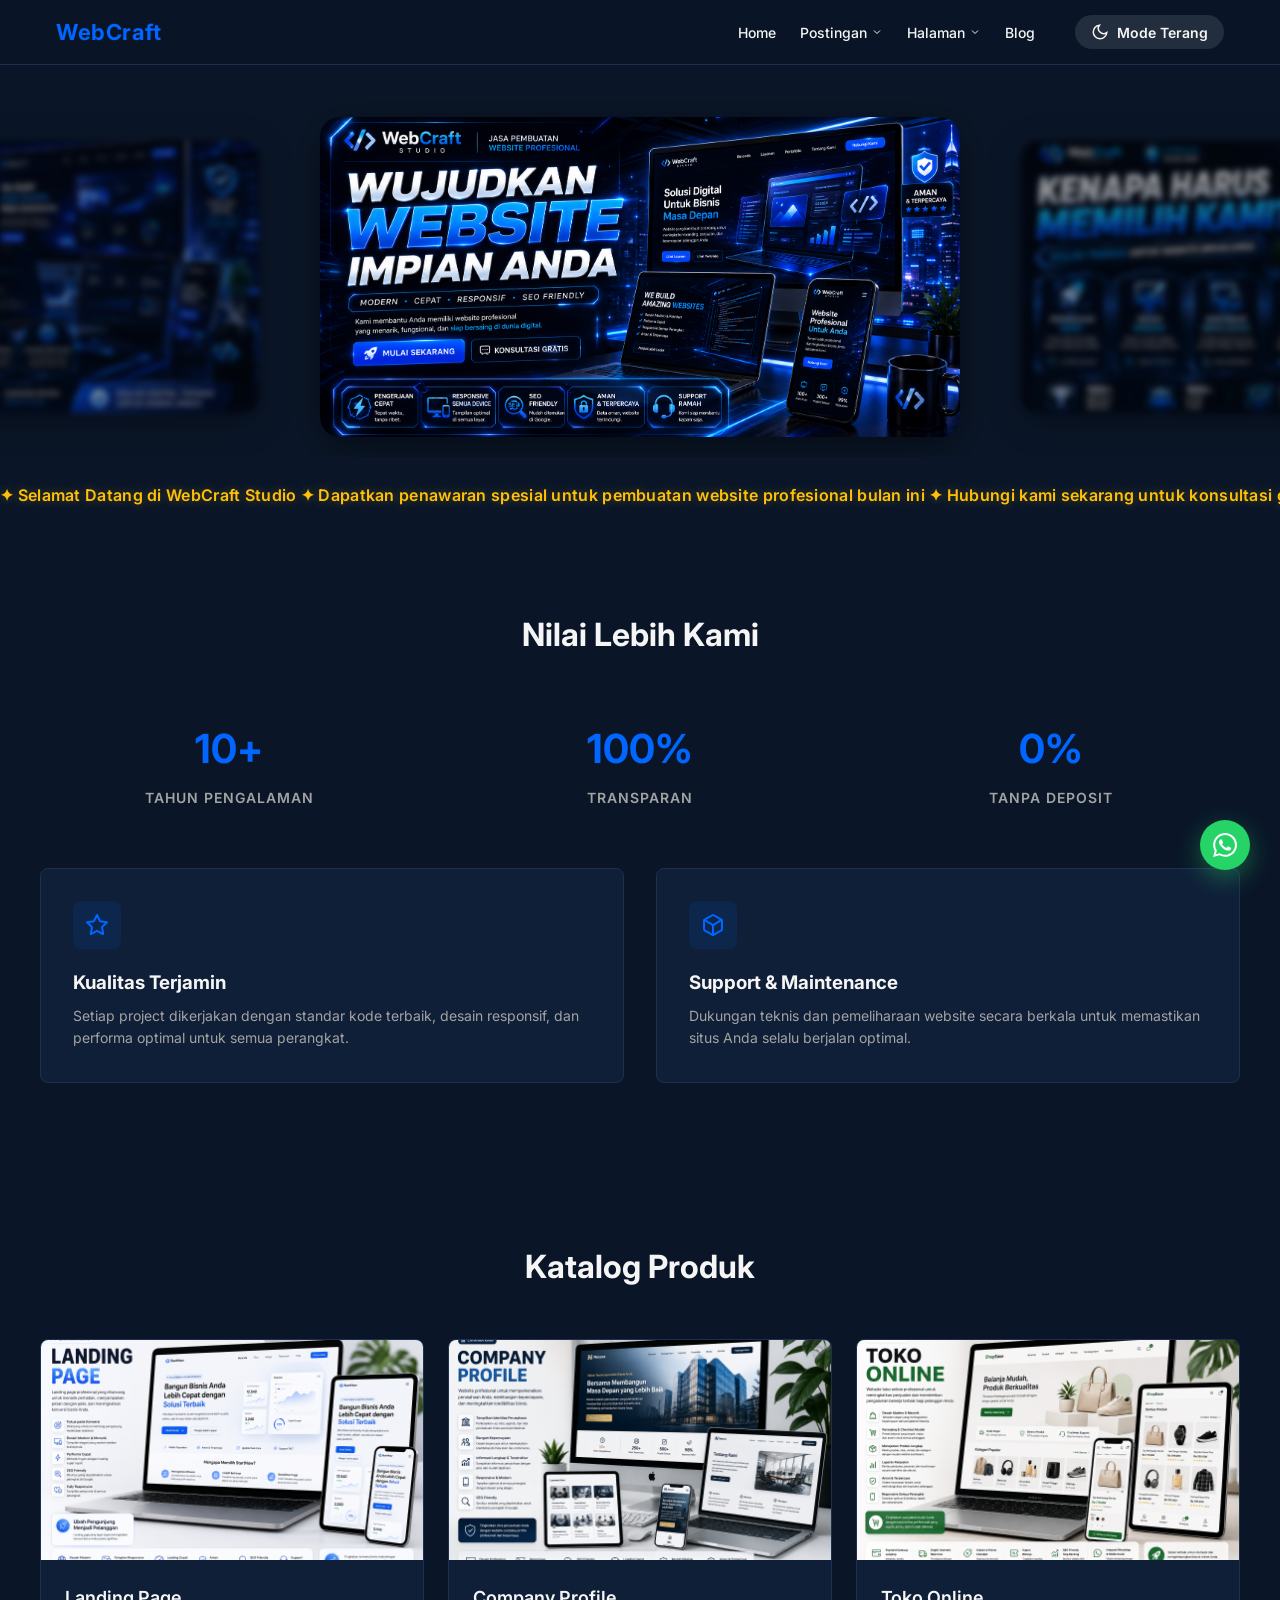
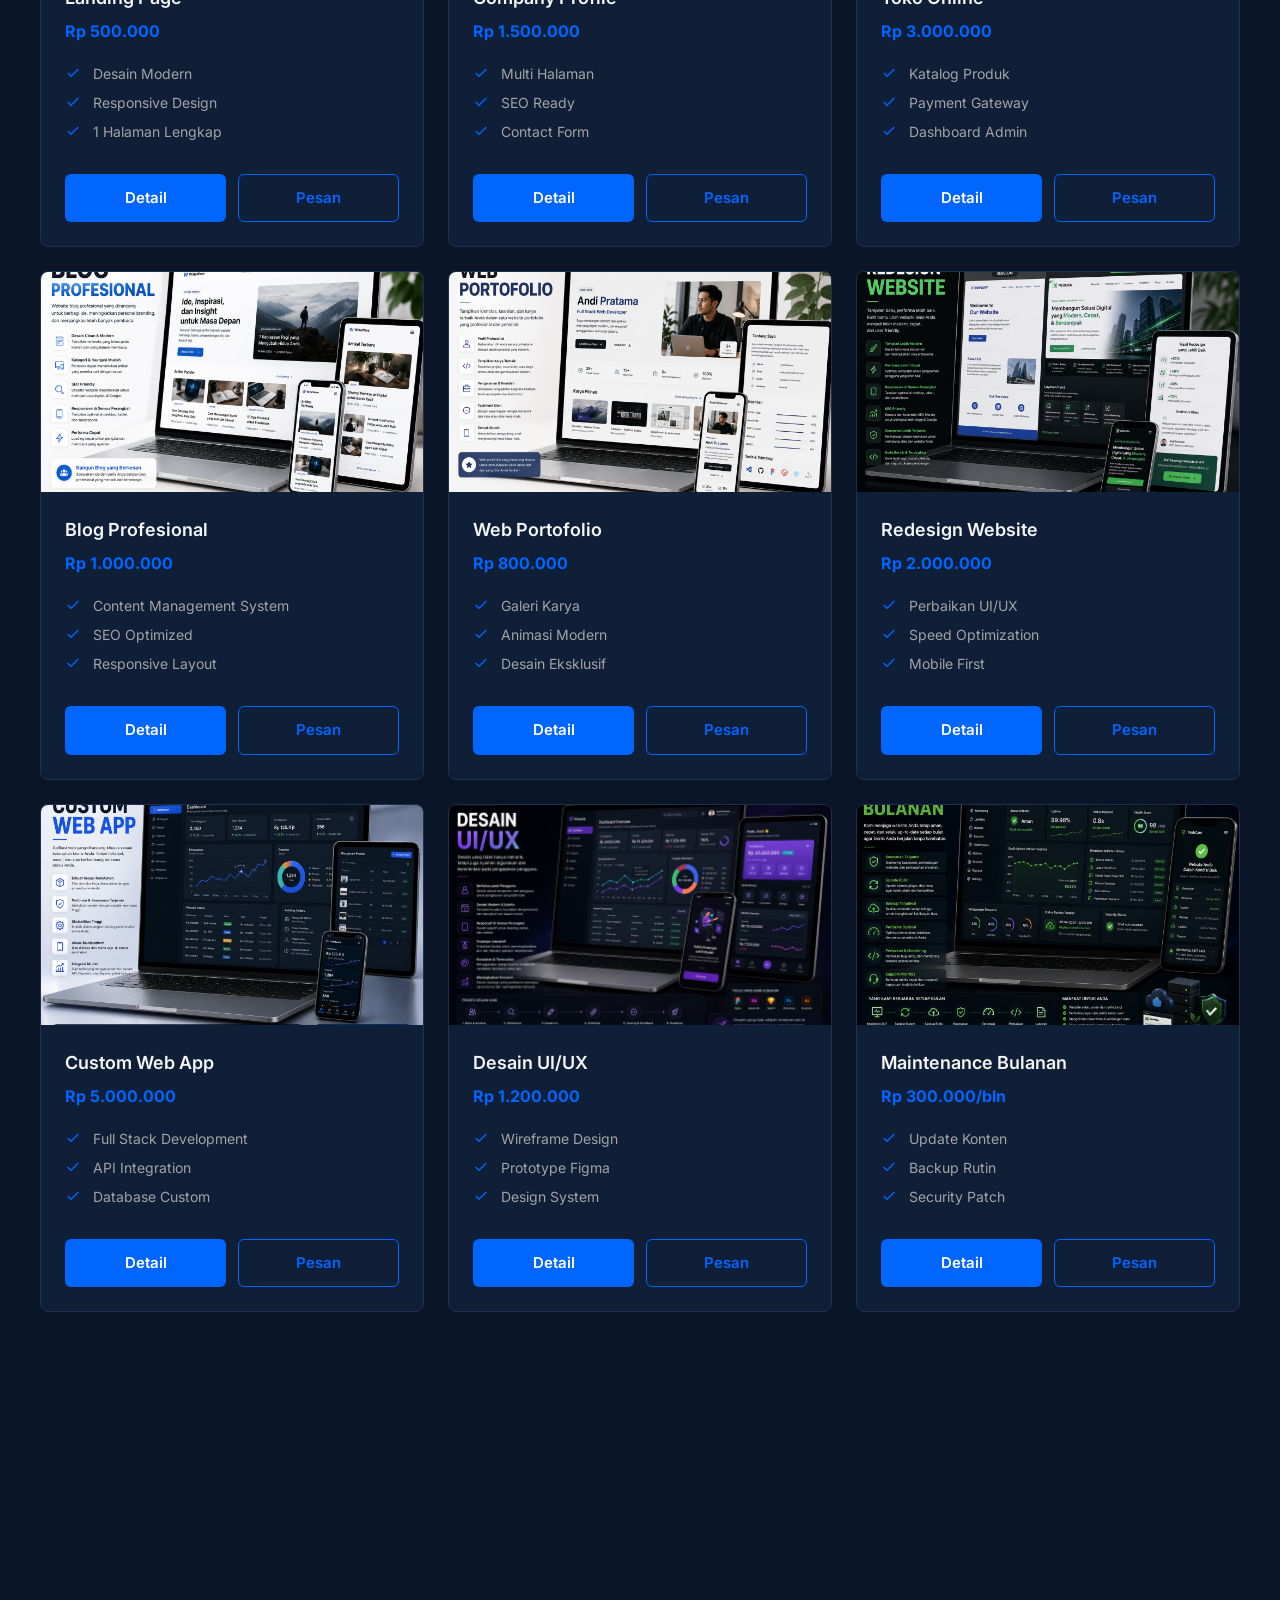
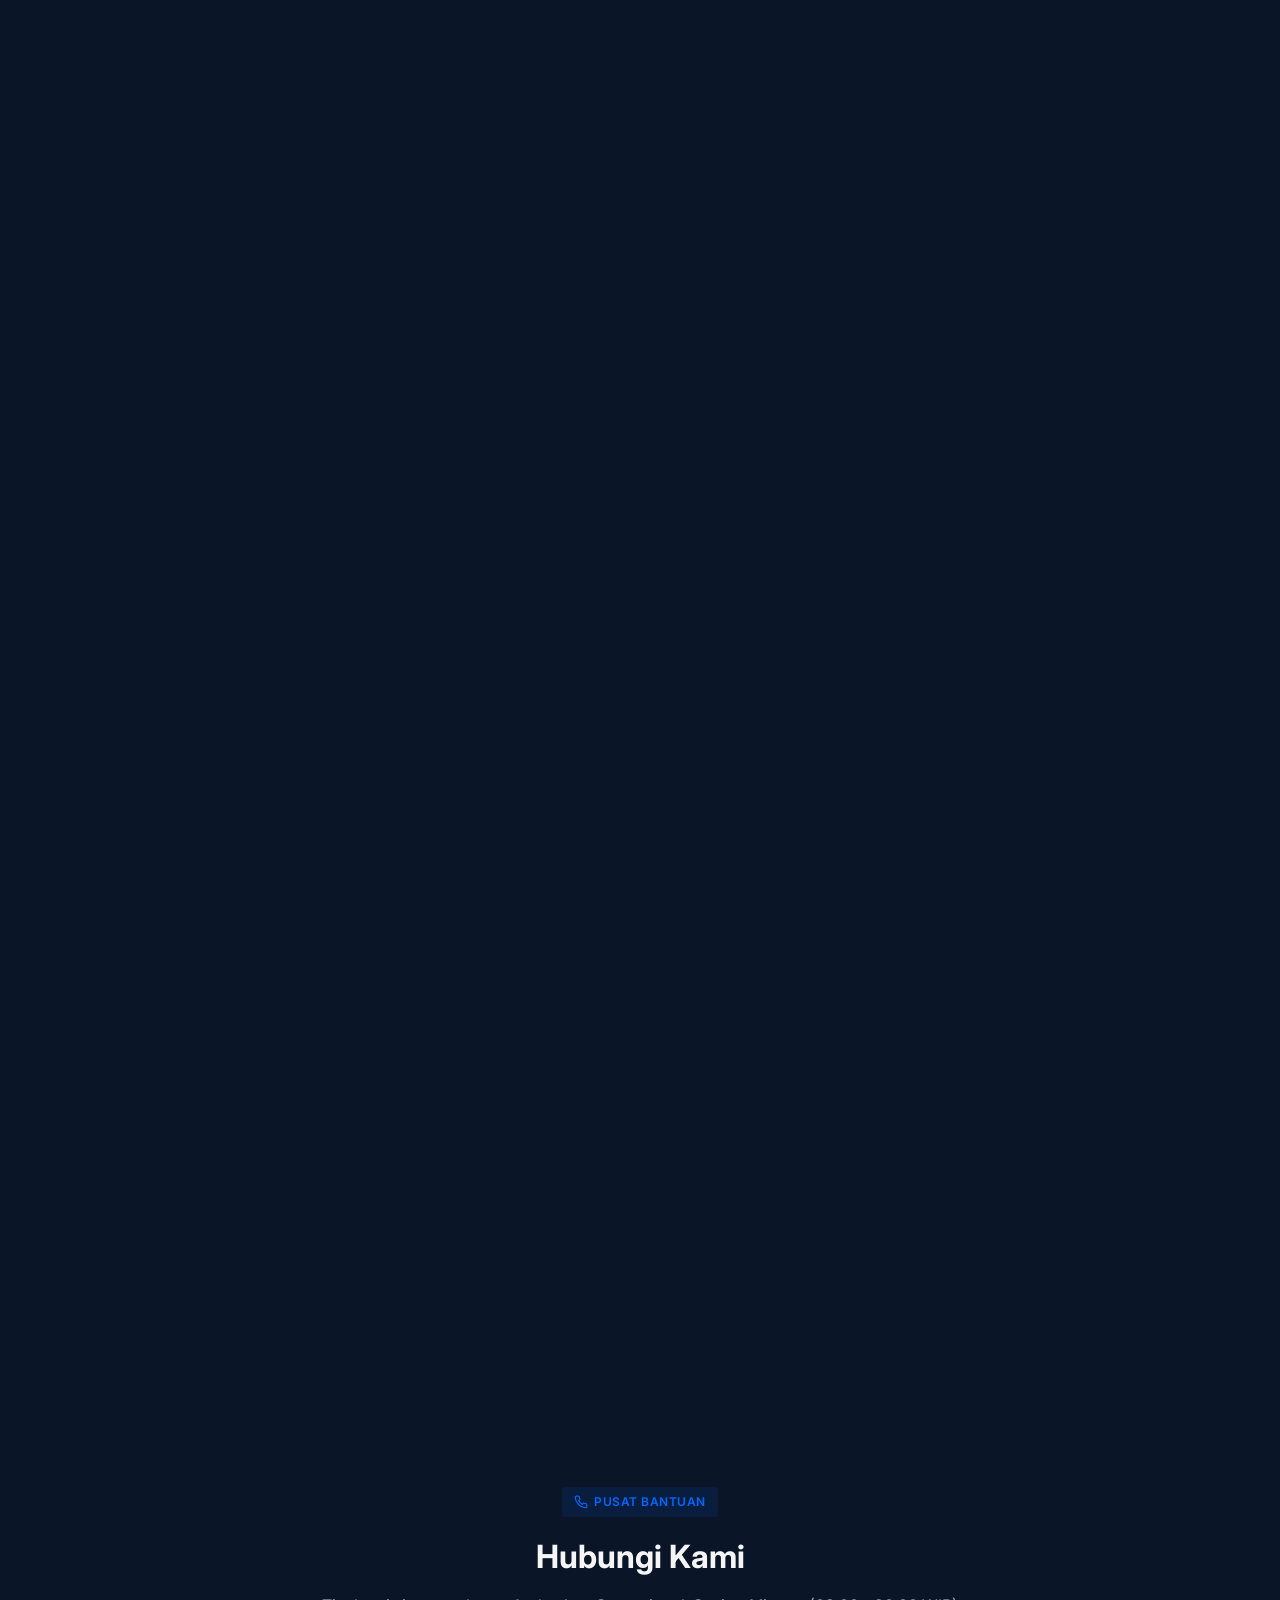
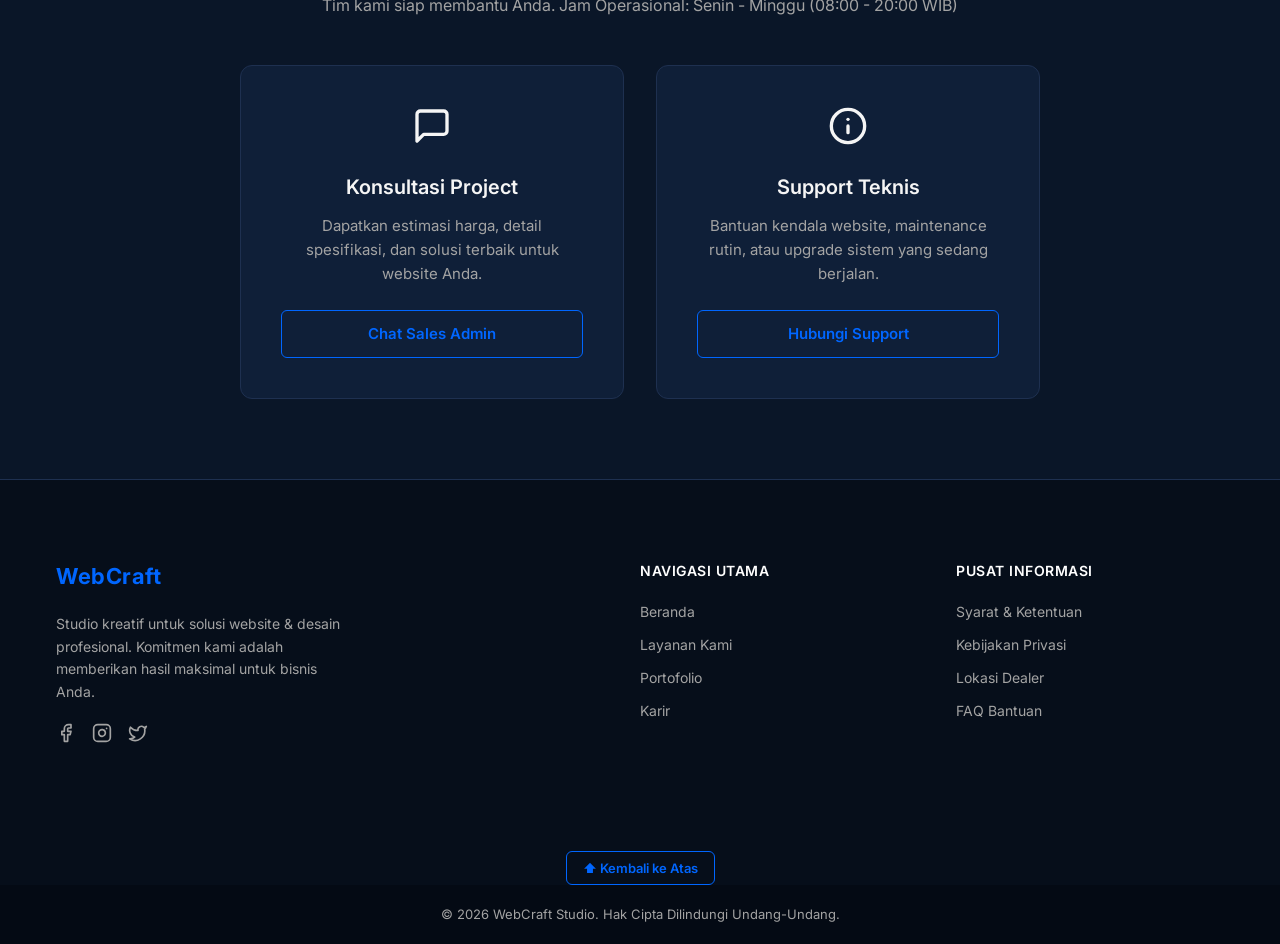
==== index.html @ d5b2749f "Add files via upload" ====
<!DOCTYPE html>
<html lang="id">
<head>
    <meta charset="UTF-8">
    <meta name="viewport" content="width=device-width, initial-scale=1.0, maximum-scale=1.0, user-scalable=no">
    <title>WebCraft Studio</title>
    <link href="https://fonts.googleapis.com/css2?family=Inter:wght@400;500;600;700&display=swap" rel="stylesheet">
    <link rel="stylesheet" href="style.css?v=6">
</head>
<body>

    <div id="loader"><div class="spinner"></div></div>

    <nav>
        <div class="wrap nav-inner">
            <a href="#" class="logo">WebCraft</a>
            <button class="hamburger" id="hamburger" aria-label="Menu">
                <span></span><span></span><span></span>
            </button>
            <div class="menu" id="navMenu">
                <a href="#">Home</a>
                <div class="dropdown">
                    <a href="#">Postingan <svg width="12" height="12" viewBox="0 0 24 24" fill="none" stroke="currentColor" stroke-width="2"><polyline points="6 9 12 15 18 9"/></svg></a>
                    <div class="dropdown-menu">
                        <a href="#">Landing Page</a>
                        <a href="#">Company Profile</a>
                        <a href="#">Toko Online</a>
                    </div>
                </div>
                <div class="dropdown">
                    <a href="#">Halaman <svg width="12" height="12" viewBox="0 0 24 24" fill="none" stroke="currentColor" stroke-width="2"><polyline points="6 9 12 15 18 9"/></svg></a>
                    <div class="dropdown-menu">
                        <a href="#tentang">Tentang Kami</a>
                        <a href="#kontak">Layanan</a>
                    </div>
                </div>
                <a href="blog.html">Blog</a>
                <button id="themeToggle" class="theme-btn" aria-label="Toggle Theme">
                    <svg id="moon-icon" width="18" height="18" viewBox="0 0 24 24" fill="none" stroke="currentColor" stroke-width="2" style="pointer-events: none;"><path d="M21 12.79A9 9 0 1 1 11.21 3 7 7 0 0 0 21 12.79z"></path></svg>
                    <svg id="sun-icon" width="18" height="18" viewBox="0 0 24 24" fill="none" stroke="currentColor" stroke-width="2" style="display:none; pointer-events: none;"><circle cx="12" cy="12" r="5"></circle><line x1="12" y1="1" x2="12" y2="3"></line><line x1="12" y1="21" x2="12" y2="23"></line><line x1="4.22" y1="4.22" x2="5.64" y2="5.64"></line><line x1="18.36" y1="18.36" x2="19.78" y2="19.78"></line><line x1="1" y1="12" x2="3" y2="12"></line><line x1="21" y1="12" x2="23" y2="12"></line><line x1="4.22" y1="19.78" x2="5.64" y2="18.36"></line><line x1="18.36" y1="5.64" x2="19.78" y2="4.22"></line></svg>
                    <span class="theme-text" style="pointer-events: none;">Mode Terang</span>
                </button>
            </div>
        </div>
    </nav>

    <div class="banner">
        <div class="banner-track">
            <img src="banner/ban1.png" alt="Banner 1" class="banner-img active">
            <img src="banner/ban2.png" alt="Banner 2" class="banner-img">
            <img src="banner/ban3.png" alt="Banner 3" class="banner-img">
        </div>
    </div>
    <div class="ticker">
        <div class="ticker-txt">✦ Selamat Datang di WebCraft Studio ✦ Dapatkan penawaran spesial untuk pembuatan website profesional bulan ini ✦ Hubungi kami sekarang untuk konsultasi gratis ✦</div>
    </div>

    <div class="sec wrap reveal" id="tentang">
        <div class="sec-head">
            <h2>Nilai Lebih Kami</h2>
        </div>

        <div class="stats-wrap reveal reveal-up" style="margin-top: 0; margin-bottom: 48px;">
            <div class="stat-item">
                <div class="stat-num"><span class="counter" data-target="10">0</span>+</div>
                <div class="stat-label">TAHUN PENGALAMAN</div>
            </div>
            <div class="stat-item">
                <div class="stat-num"><span class="counter" data-target="100">0</span>%</div>
                <div class="stat-label">TRANSPARAN</div>
            </div>
            <div class="stat-item">
                <div class="stat-num"><span class="counter" data-target="0">0</span>%</div>
                <div class="stat-label">TANPA DEPOSIT</div>
            </div>
        </div>

        <div class="grid-2">
            <div class="card reveal reveal-left">
                <div class="icn">
                    <svg width="24" height="24" viewBox="0 0 24 24" fill="none" stroke="currentColor" stroke-width="2" stroke-linecap="round" stroke-linejoin="round"><path d="M12 2l3.09 6.26L22 9.27l-5 4.87 1.18 6.88L12 17.77l-6.18 3.25L7 14.14 2 9.27l6.91-1.01L12 2z"/></svg>
                </div>
                <h3>Kualitas Terjamin</h3>
                <p style="color: var(--text-sec); margin-top: 8px; font-size: 14px; line-height: 1.6;">Setiap project dikerjakan dengan standar kode terbaik, desain responsif, dan performa optimal untuk semua perangkat.</p>
            </div>
            <div class="card reveal reveal-right">
                <div class="icn">
                    <svg width="24" height="24" viewBox="0 0 24 24" fill="none" stroke="currentColor" stroke-width="2" stroke-linecap="round" stroke-linejoin="round"><path d="M21 16V8a2 2 0 0 0-1-1.73l-7-4a2 2 0 0 0-2 0l-7 4A2 2 0 0 0 3 8v8a2 2 0 0 0 1 1.73l7 4a2 2 0 0 0 2 0l7-4A2 2 0 0 0 21 16z"/><polyline points="3.27 6.96 12 12.01 20.73 6.96"/><line x1="12" y1="22.08" x2="12" y2="12"/></svg>
                </div>
                <h3>Support & Maintenance</h3>
                <p style="color: var(--text-sec); margin-top: 8px; font-size: 14px; line-height: 1.6;">Dukungan teknis dan pemeliharaan website secara berkala untuk memastikan situs Anda selalu berjalan optimal.</p>
            </div>
        </div>
    </div>

    <div class="sec wrap reveal" id="produk">
        <div class="sec-head">
            <h2>Katalog Produk</h2>
        </div>
        <div class="grid-3">
            <div class="p-card reveal reveal-up">
                <img src="produk/landing-page.jpeg" class="p-img" alt="Landing Page">
                <div class="p-body">
                    <div class="p-title">Landing Page</div>
                    <div class="p-price">Rp 500.000</div>
                    <ul class="p-list">
                        <li><svg width="16" height="16" viewBox="0 0 24 24" fill="none" stroke="currentColor" stroke-width="2"><polyline points="20 6 9 17 4 12"/></svg> Desain Modern</li>
                        <li><svg width="16" height="16" viewBox="0 0 24 24" fill="none" stroke="currentColor" stroke-width="2"><polyline points="20 6 9 17 4 12"/></svg> Responsive Design</li>
                        <li><svg width="16" height="16" viewBox="0 0 24 24" fill="none" stroke="currentColor" stroke-width="2"><polyline points="20 6 9 17 4 12"/></svg> 1 Halaman Lengkap</li>
                    </ul>
                    <div class="p-btns">
                        <a href="#" class="btn btn-blue">Detail</a>
                        <a href="https://api.whatsapp.com/send?phone=6282122234316&text=Halo%2C%20saya%20tertarik%20dan%20ingin%20tanya%20detail%20promo%20untuk%20jasa%20*Landing%20Page*" target="_blank" class="btn btn-out">Pesan</a>
                    </div>
                </div>
            </div>
            
            <div class="p-card reveal reveal-up">
                <img src="produk/Company Profile.png" class="p-img" alt="Company Profile">
                <div class="p-body">
                    <div class="p-title">Company Profile</div>
                    <div class="p-price">Rp 1.500.000</div>
                    <ul class="p-list">
                        <li><svg width="16" height="16" viewBox="0 0 24 24" fill="none" stroke="currentColor" stroke-width="2"><polyline points="20 6 9 17 4 12"/></svg> Multi Halaman</li>
                        <li><svg width="16" height="16" viewBox="0 0 24 24" fill="none" stroke="currentColor" stroke-width="2"><polyline points="20 6 9 17 4 12"/></svg> SEO Ready</li>
                        <li><svg width="16" height="16" viewBox="0 0 24 24" fill="none" stroke="currentColor" stroke-width="2"><polyline points="20 6 9 17 4 12"/></svg> Contact Form</li>
                    </ul>
                    <div class="p-btns">
                        <a href="#" class="btn btn-blue">Detail</a>
                        <a href="https://api.whatsapp.com/send?phone=6282122234316&text=Halo%2C%20saya%20tertarik%20dan%20ingin%20tanya%20detail%20promo%20untuk%20jasa%20*Company%20Profile*" target="_blank" class="btn btn-out">Pesan</a>
                    </div>
                </div>
            </div>

            <div class="p-card reveal reveal-up">
                <img src="produk/Toko Online.png" class="p-img" alt="Toko Online">
                <div class="p-body">
                    <div class="p-title">Toko Online</div>
                    <div class="p-price">Rp 3.000.000</div>
                    <ul class="p-list">
                        <li><svg width="16" height="16" viewBox="0 0 24 24" fill="none" stroke="currentColor" stroke-width="2"><polyline points="20 6 9 17 4 12"/></svg> Katalog Produk</li>
                        <li><svg width="16" height="16" viewBox="0 0 24 24" fill="none" stroke="currentColor" stroke-width="2"><polyline points="20 6 9 17 4 12"/></svg> Payment Gateway</li>
                        <li><svg width="16" height="16" viewBox="0 0 24 24" fill="none" stroke="currentColor" stroke-width="2"><polyline points="20 6 9 17 4 12"/></svg> Dashboard Admin</li>
                    </ul>
                    <div class="p-btns">
                        <a href="#" class="btn btn-blue">Detail</a>
                        <a href="https://api.whatsapp.com/send?phone=6282122234316&text=Halo%2C%20saya%20tertarik%20dan%20ingin%20tanya%20detail%20promo%20untuk%20jasa%20*Toko%20Online*" target="_blank" class="btn btn-out">Pesan</a>
                    </div>
                </div>
            </div>

            <div class="p-card reveal reveal-up">
                <img src="produk/Blog Profesional.png" class="p-img" alt="Blog Profesional">
                <div class="p-body">
                    <div class="p-title">Blog Profesional</div>
                    <div class="p-price">Rp 1.000.000</div>
                    <ul class="p-list">
                        <li><svg width="16" height="16" viewBox="0 0 24 24" fill="none" stroke="currentColor" stroke-width="2"><polyline points="20 6 9 17 4 12"/></svg> Content Management System</li>
                        <li><svg width="16" height="16" viewBox="0 0 24 24" fill="none" stroke="currentColor" stroke-width="2"><polyline points="20 6 9 17 4 12"/></svg> SEO Optimized</li>
                        <li><svg width="16" height="16" viewBox="0 0 24 24" fill="none" stroke="currentColor" stroke-width="2"><polyline points="20 6 9 17 4 12"/></svg> Responsive Layout</li>
                    </ul>
                    <div class="p-btns">
                        <a href="#" class="btn btn-blue">Detail</a>
                        <a href="https://api.whatsapp.com/send?phone=6282122234316&text=Halo%2C%20saya%20tertarik%20dan%20ingin%20tanya%20detail%20promo%20untuk%20jasa%20*Blog%20Profesional*" target="_blank" class="btn btn-out">Pesan</a>
                    </div>
                </div>
            </div>

            <div class="p-card reveal reveal-up">
                <img src="produk/Web Portofolio.png" class="p-img" alt="Web Portofolio">
                <div class="p-body">
                    <div class="p-title">Web Portofolio</div>
                    <div class="p-price">Rp 800.000</div>
                    <ul class="p-list">
                        <li><svg width="16" height="16" viewBox="0 0 24 24" fill="none" stroke="currentColor" stroke-width="2"><polyline points="20 6 9 17 4 12"/></svg> Galeri Karya</li>
                        <li><svg width="16" height="16" viewBox="0 0 24 24" fill="none" stroke="currentColor" stroke-width="2"><polyline points="20 6 9 17 4 12"/></svg> Animasi Modern</li>
                        <li><svg width="16" height="16" viewBox="0 0 24 24" fill="none" stroke="currentColor" stroke-width="2"><polyline points="20 6 9 17 4 12"/></svg> Desain Eksklusif</li>
                    </ul>
                    <div class="p-btns">
                        <a href="#" class="btn btn-blue">Detail</a>
                        <a href="https://api.whatsapp.com/send?phone=6282122234316&text=Halo%2C%20saya%20tertarik%20dan%20ingin%20tanya%20detail%20promo%20untuk%20jasa%20*Web%20Portofolio*" target="_blank" class="btn btn-out">Pesan</a>
                    </div>
                </div>
            </div>

            <div class="p-card reveal reveal-up">
                <img src="produk/Redesign Website.png" class="p-img" alt="Redesign Website">
                <div class="p-body">
                    <div class="p-title">Redesign Website</div>
                    <div class="p-price">Rp 2.000.000</div>
                    <ul class="p-list">
                        <li><svg width="16" height="16" viewBox="0 0 24 24" fill="none" stroke="currentColor" stroke-width="2"><polyline points="20 6 9 17 4 12"/></svg> Perbaikan UI/UX</li>
                        <li><svg width="16" height="16" viewBox="0 0 24 24" fill="none" stroke="currentColor" stroke-width="2"><polyline points="20 6 9 17 4 12"/></svg> Speed Optimization</li>
                        <li><svg width="16" height="16" viewBox="0 0 24 24" fill="none" stroke="currentColor" stroke-width="2"><polyline points="20 6 9 17 4 12"/></svg> Mobile First</li>
                    </ul>
                    <div class="p-btns">
                        <a href="#" class="btn btn-blue">Detail</a>
                        <a href="https://api.whatsapp.com/send?phone=6282122234316&text=Halo%2C%20saya%20tertarik%20dan%20ingin%20tanya%20detail%20promo%20untuk%20jasa%20*Redesign%20Website*" target="_blank" class="btn btn-out">Pesan</a>
                    </div>
                </div>
            </div>

            <div class="p-card reveal reveal-up">
                <img src="produk/Custom Web App.png" class="p-img" alt="Custom Web App">
                <div class="p-body">
                    <div class="p-title">Custom Web App</div>
                    <div class="p-price">Rp 5.000.000</div>
                    <ul class="p-list">
                        <li><svg width="16" height="16" viewBox="0 0 24 24" fill="none" stroke="currentColor" stroke-width="2"><polyline points="20 6 9 17 4 12"/></svg> Full Stack Development</li>
                        <li><svg width="16" height="16" viewBox="0 0 24 24" fill="none" stroke="currentColor" stroke-width="2"><polyline points="20 6 9 17 4 12"/></svg> API Integration</li>
                        <li><svg width="16" height="16" viewBox="0 0 24 24" fill="none" stroke="currentColor" stroke-width="2"><polyline points="20 6 9 17 4 12"/></svg> Database Custom</li>
                    </ul>
                    <div class="p-btns">
                        <a href="#" class="btn btn-blue">Detail</a>
                        <a href="https://api.whatsapp.com/send?phone=6282122234316&text=Halo%2C%20saya%20tertarik%20dan%20ingin%20tanya%20detail%20promo%20untuk%20jasa%20*Custom%20Web%20App*" target="_blank" class="btn btn-out">Pesan</a>
                    </div>
                </div>
            </div>

            <div class="p-card reveal reveal-up">
                <img src="produk/Desain UI UX.png" class="p-img" alt="Desain UI/UX">
                <div class="p-body">
                    <div class="p-title">Desain UI/UX</div>
                    <div class="p-price">Rp 1.200.000</div>
                    <ul class="p-list">
                        <li><svg width="16" height="16" viewBox="0 0 24 24" fill="none" stroke="currentColor" stroke-width="2"><polyline points="20 6 9 17 4 12"/></svg> Wireframe Design</li>
                        <li><svg width="16" height="16" viewBox="0 0 24 24" fill="none" stroke="currentColor" stroke-width="2"><polyline points="20 6 9 17 4 12"/></svg> Prototype Figma</li>
                        <li><svg width="16" height="16" viewBox="0 0 24 24" fill="none" stroke="currentColor" stroke-width="2"><polyline points="20 6 9 17 4 12"/></svg> Design System</li>
                    </ul>
                    <div class="p-btns">
                        <a href="#" class="btn btn-blue">Detail</a>
                        <a href="https://api.whatsapp.com/send?phone=6282122234316&text=Halo%2C%20saya%20tertarik%20dan%20ingin%20tanya%20detail%20promo%20untuk%20jasa%20*Desain%20UI%2FUX*" target="_blank" class="btn btn-out">Pesan</a>
                    </div>
                </div>
            </div>

            <div class="p-card reveal reveal-up">
                <img src="produk/Maintenance Bulanan.png" class="p-img" alt="Maintenance Bulanan">
                <div class="p-body">
                    <div class="p-title">Maintenance Bulanan</div>
                    <div class="p-price">Rp 300.000/bln</div>
                    <ul class="p-list">
                        <li><svg width="16" height="16" viewBox="0 0 24 24" fill="none" stroke="currentColor" stroke-width="2"><polyline points="20 6 9 17 4 12"/></svg> Update Konten</li>
                        <li><svg width="16" height="16" viewBox="0 0 24 24" fill="none" stroke="currentColor" stroke-width="2"><polyline points="20 6 9 17 4 12"/></svg> Backup Rutin</li>
                        <li><svg width="16" height="16" viewBox="0 0 24 24" fill="none" stroke="currentColor" stroke-width="2"><polyline points="20 6 9 17 4 12"/></svg> Security Patch</li>
                    </ul>
                    <div class="p-btns">
                        <a href="#" class="btn btn-blue">Detail</a>
                        <a href="https://api.whatsapp.com/send?phone=6282122234316&text=Halo%2C%20saya%20tertarik%20dan%20ingin%20tanya%20detail%20promo%20untuk%20jasa%20*Maintenance%20Bulanan*" target="_blank" class="btn btn-out">Pesan</a>
                    </div>
                </div>
            </div>
        </div>
    </div>

    <div class="sec wrap reveal">
        <div class="rules">
            <span class="badge">
                <svg width="14" height="14" viewBox="0 0 24 24" fill="none" stroke="currentColor" stroke-width="2" style="margin-right: 6px;"><path d="M14 2H6a2 2 0 0 0-2 2v16a2 2 0 0 0 2 2h12a2 2 0 0 0 2-2V8z"/><polyline points="14 2 14 8 20 8"/><line x1="16" y1="13" x2="8" y2="13"/><line x1="16" y1="17" x2="8" y2="17"/><polyline points="10 9 9 9 8 9"/></svg>
                Syarat & Ketentuan
            </span>
            <h2>Aturan Pemesanan Jasa</h2>
            <p style="color: var(--text-sec); margin: 8px 0 32px; font-size: 15px;">Harap baca dan pahami seluruh aturan berikut sebelum melakukan pemesanan jasa pembuatan website.</p>
            
            <div class="r-item reveal reveal-left">
                <div class="r-num">1</div>
                <div class="r-text">Klien <b>wajib menyediakan materi konten</b> (teks & gambar) sebelum proses development dimulai.</div>
            </div>
            <div class="r-item reveal reveal-left">
                <div class="r-num">2</div>
                <div class="r-text">Pembayaran tahap pertama (Down Payment) minimal 50% <b>tidak dapat dikembalikan</b> jika project dibatalkan sepihak.</div>
            </div>
            <div class="r-item reveal reveal-left">
                <div class="r-num">3</div>
                <div class="r-text">Revisi desain gratis diberikan maksimal 3 kali. Revisi tambahan akan dikenakan <b>biaya ekstra</b>.</div>
            </div>
            <div class="r-item reveal reveal-left">
                <div class="r-num">4</div>
                <div class="r-text">Serah terima source code dan akses admin dilakukan setelah <b>pelunasan 100%</b>.</div>
            </div>
        </div>
    </div>

    <div class="sec wrap reveal">
        <div class="sec-head">
            <h2>Metode Pembayaran</h2>
            <p style="color: var(--text-sec); margin-top: 12px;">Kami menerima pembayaran melalui berbagai platform untuk kemudahan transaksi Anda.</p>
        </div>
        <div class="pay-ticker-wrap" style="margin-top: 32px; overflow: hidden; white-space: nowrap; width: 100%; position: relative; mask-image: linear-gradient(to right, transparent, black 10%, black 90%, transparent); -webkit-mask-image: linear-gradient(to right, transparent, black 10%, black 90%, transparent);">
            <div class="pay-ticker" style="display: inline-flex; gap: 32px; animation: payTicker 20s linear infinite;">
                <!-- Set 1 -->
                <div class="pay-box" style="background: white; padding: 16px 24px; border-radius: 12px; display: flex; align-items: center; justify-content: center; min-width: 140px; height: 70px;">
                    <img src="pyment/qris.jpeg" alt="QRIS" style="max-height: 40px; width: auto; mix-blend-mode: multiply; transform: scale(1.8);">
                </div>
                <div class="pay-box" style="background: white; padding: 16px 24px; border-radius: 12px; display: flex; align-items: center; justify-content: center; min-width: 140px; height: 70px;">
                    <img src="pyment/dana.jpeg" alt="DANA" style="max-height: 40px; width: auto; mix-blend-mode: multiply;">
                </div>
                <div class="pay-box" style="background: white; padding: 16px 24px; border-radius: 12px; display: flex; align-items: center; justify-content: center; min-width: 140px; height: 70px;">
                    <img src="pyment/ovo.jpeg" alt="OVO" style="max-height: 40px; width: auto; mix-blend-mode: multiply;">
                </div>
                <div class="pay-box" style="background: white; padding: 16px 24px; border-radius: 12px; display: flex; align-items: center; justify-content: center; min-width: 140px; height: 70px;">
                    <img src="pyment/gopay.jpeg" alt="GoPay" style="max-height: 40px; width: auto; mix-blend-mode: multiply; transform: scale(1.4);">
                </div>
                <div class="pay-box" style="background: white; padding: 16px 24px; border-radius: 12px; display: flex; align-items: center; justify-content: center; min-width: 140px; height: 70px;">
                    <img src="pyment/shopypay.jpeg" alt="ShopeePay" style="max-height: 40px; width: auto; mix-blend-mode: multiply;">
                </div>
                <div class="pay-box" style="background: white; padding: 16px 24px; border-radius: 12px; display: flex; align-items: center; justify-content: center; min-width: 140px; height: 70px;">
                    <img src="pyment/seabank.jpeg" alt="SeaBank" style="max-height: 40px; width: auto; mix-blend-mode: multiply; transform: scale(1.6);">
                </div>
                <div class="pay-box" style="background: white; padding: 16px 24px; border-radius: 12px; display: flex; align-items: center; justify-content: center; min-width: 140px; height: 70px;">
                    <img src="pyment/jago.jpeg" alt="Bank Jago" style="max-height: 40px; width: auto; mix-blend-mode: multiply;">
                </div>
                <!-- Set 2 (Duplikat untuk efek infinite scroll) -->
                <div class="pay-box" style="background: white; padding: 16px 24px; border-radius: 12px; display: flex; align-items: center; justify-content: center; min-width: 140px; height: 70px;">
                    <img src="pyment/qris.jpeg" alt="QRIS" style="max-height: 40px; width: auto; mix-blend-mode: multiply; transform: scale(1.8);">
                </div>
                <div class="pay-box" style="background: white; padding: 16px 24px; border-radius: 12px; display: flex; align-items: center; justify-content: center; min-width: 140px; height: 70px;">
                    <img src="pyment/dana.jpeg" alt="DANA" style="max-height: 40px; width: auto; mix-blend-mode: multiply;">
                </div>
                <div class="pay-box" style="background: white; padding: 16px 24px; border-radius: 12px; display: flex; align-items: center; justify-content: center; min-width: 140px; height: 70px;">
                    <img src="pyment/ovo.jpeg" alt="OVO" style="max-height: 40px; width: auto; mix-blend-mode: multiply;">
                </div>
                <div class="pay-box" style="background: white; padding: 16px 24px; border-radius: 12px; display: flex; align-items: center; justify-content: center; min-width: 140px; height: 70px;">
                    <img src="pyment/gopay.jpeg" alt="GoPay" style="max-height: 40px; width: auto; mix-blend-mode: multiply; transform: scale(1.4);">
                </div>
                <div class="pay-box" style="background: white; padding: 16px 24px; border-radius: 12px; display: flex; align-items: center; justify-content: center; min-width: 140px; height: 70px;">
                    <img src="pyment/shopypay.jpeg" alt="ShopeePay" style="max-height: 40px; width: auto; mix-blend-mode: multiply;">
                </div>
                <div class="pay-box" style="background: white; padding: 16px 24px; border-radius: 12px; display: flex; align-items: center; justify-content: center; min-width: 140px; height: 70px;">
                    <img src="pyment/seabank.jpeg" alt="SeaBank" style="max-height: 40px; width: auto; mix-blend-mode: multiply; transform: scale(1.6);">
                </div>
                <div class="pay-box" style="background: white; padding: 16px 24px; border-radius: 12px; display: flex; align-items: center; justify-content: center; min-width: 140px; height: 70px;">
                    <img src="pyment/jago.jpeg" alt="Bank Jago" style="max-height: 40px; width: auto; mix-blend-mode: multiply;">
                </div>
            </div>
        </div>
    </div>

    <div class="sec wrap reveal" id="faq">
        <div class="sec-head">
            <h2>Pertanyaan Umum (FAQ)</h2>
            <p style="color: var(--text-sec); margin-top: 12px;">Jawaban atas beberapa pertanyaan yang sering diajukan oleh klien kami.</p>
        </div>
        <div class="faq-wrap" style="margin-top: 32px; max-width: 800px; margin-left: auto; margin-right: auto;">
            <div class="faq-item" style="background: var(--bg-card); border: 1px solid var(--border); border-radius: 8px; margin-bottom: 12px; overflow: hidden;">
                <button class="faq-btn" style="width: 100%; text-align: left; padding: 16px 20px; background: none; border: none; color: var(--text-main); font-size: 16px; font-weight: 500; cursor: pointer; display: flex; justify-content: space-between; align-items: center;">
                    Berapa lama proses pembuatan website?
                    <svg width="20" height="20" viewBox="0 0 24 24" fill="none" stroke="currentColor" stroke-width="2" style="transition: transform 0.3s ease;"><polyline points="6 9 12 15 18 9"/></svg>
                </button>
                <div class="faq-content" style="padding: 0 20px;">
                    <p style="color: var(--text-sec); padding-bottom: 16px; font-size: 14px; line-height: 1.6;">Proses pembuatan website bervariasi tergantung pada tingkat kompleksitasnya. Untuk Landing Page biasanya 3-5 hari kerja, sedangkan untuk Custom Web App bisa memakan waktu 2-4 minggu setelah materi lengkap kami terima.</p>
                </div>
            </div>
            <div class="faq-item" style="background: var(--bg-card); border: 1px solid var(--border); border-radius: 8px; margin-bottom: 12px; overflow: hidden;">
                <button class="faq-btn" style="width: 100%; text-align: left; padding: 16px 20px; background: none; border: none; color: var(--text-main); font-size: 16px; font-weight: 500; cursor: pointer; display: flex; justify-content: space-between; align-items: center;">
                    Apakah saya mendapatkan akses Admin/Source Code?
                    <svg width="20" height="20" viewBox="0 0 24 24" fill="none" stroke="currentColor" stroke-width="2" style="transition: transform 0.3s ease;"><polyline points="6 9 12 15 18 9"/></svg>
                </button>
                <div class="faq-content" style="padding: 0 20px;">
                    <p style="color: var(--text-sec); padding-bottom: 16px; font-size: 14px; line-height: 1.6;">Ya, setelah project selesai dan pelunasan dilakukan 100%, Anda akan mendapatkan akses penuh ke halaman admin (CMS) beserta penyerahan source code jika diperlukan.</p>
                </div>
            </div>
            <div class="faq-item" style="background: var(--bg-card); border: 1px solid var(--border); border-radius: 8px; margin-bottom: 12px; overflow: hidden;">
                <button class="faq-btn" style="width: 100%; text-align: left; padding: 16px 20px; background: none; border: none; color: var(--text-main); font-size: 16px; font-weight: 500; cursor: pointer; display: flex; justify-content: space-between; align-items: center;">
                    Apakah bisa request fitur khusus (Custom)?
                    <svg width="20" height="20" viewBox="0 0 24 24" fill="none" stroke="currentColor" stroke-width="2" style="transition: transform 0.3s ease;"><polyline points="6 9 12 15 18 9"/></svg>
                </button>
                <div class="faq-content" style="padding: 0 20px;">
                    <p style="color: var(--text-sec); padding-bottom: 16px; font-size: 14px; line-height: 1.6;">Tentu bisa. Anda dapat berkonsultasi terlebih dahulu mengenai fitur apa yang dibutuhkan. Kami akan memberikan estimasi biaya dan waktu tambahan untuk fitur custom tersebut.</p>
                </div>
            </div>
        </div>
    </div>

    <div class="sec wrap reveal" id="kontak">
        <div class="sec-head">
            <span class="badge">
                <svg width="14" height="14" viewBox="0 0 24 24" fill="none" stroke="currentColor" stroke-width="2" style="margin-right: 6px;"><path d="M22 16.92v3a2 2 0 0 1-2.18 2 19.79 19.79 0 0 1-8.63-3.07 19.5 19.5 0 0 1-6-6 19.79 19.79 0 0 1-3.07-8.67A2 2 0 0 1 4.11 2h3a2 2 0 0 1 2 1.72 12.84 12.84 0 0 0 .7 2.81 2 2 0 0 1-.45 2.11L8.09 9.91a16 16 0 0 0 6 6l1.27-1.27a2 2 0 0 1 2.11-.45 12.84 12.84 0 0 0 2.81.7A2 2 0 0 1 22 16.92z"/></svg>
                Pusat Bantuan
            </span>
            <h2>Hubungi Kami</h2>
            <p style="color: var(--text-sec); margin-top: 12px;">Tim kami siap membantu Anda. Jam Operasional: Senin - Minggu (08:00 - 20:00 WIB)</p>
        </div>
        <div class="contact-wrap">
            <div class="c-box">
                <span class="c-icn">
                    <svg width="40" height="40" viewBox="0 0 24 24" fill="none" stroke="currentColor" stroke-width="2" stroke-linecap="round" stroke-linejoin="round"><path d="M21 15a2 2 0 0 1-2 2H7l-4 4V5a2 2 0 0 1 2-2h14a2 2 0 0 1 2 2z"/></svg>
                </span>
                <h3>Konsultasi Project</h3>
                <p>Dapatkan estimasi harga, detail spesifikasi, dan solusi terbaik untuk website Anda.</p>
                <a href="https://api.whatsapp.com/send?phone=6282122234316&text=Halo%20Admin%2C%20saya%20ingin%20konsultasi%20pembuatan%20website" target="_blank" class="btn btn-out" style="width: 100%;">Chat Sales Admin</a>
            </div>
            <div class="c-box">
                <span class="c-icn">
                    <svg width="40" height="40" viewBox="0 0 24 24" fill="none" stroke="currentColor" stroke-width="2" stroke-linecap="round" stroke-linejoin="round"><circle cx="12" cy="12" r="10"/><path d="M12 16v-4"/><path d="M12 8h.01"/></svg>
                </span>
                <h3>Support Teknis</h3>
                <p>Bantuan kendala website, maintenance rutin, atau upgrade sistem yang sedang berjalan.</p>
                <a href="https://api.whatsapp.com/send?phone=6282122234316&text=Halo%20Admin%2C%20saya%20butuh%20bantuan%20support%20teknis%20website" target="_blank" class="btn btn-out" style="width: 100%;">Hubungi Support</a>
            </div>
        </div>
    </div>

    <footer>
        <div class="wrap f-grid">
            <div>
                <a href="#" class="logo">WebCraft</a>
                <p>Studio kreatif untuk solusi website & desain profesional. Komitmen kami adalah memberikan hasil maksimal untuk bisnis Anda.</p>
                <div class="soc">
                    <a href="#"><svg width="20" height="20" viewBox="0 0 24 24" fill="none" stroke="currentColor" stroke-width="2" stroke-linecap="round" stroke-linejoin="round"><path d="M18 2h-3a5 5 0 0 0-5 5v3H7v4h3v8h4v-8h3l1-4h-4V7a1 1 0 0 1 1-1h3z"/></svg></a>
                    <a href="#"><svg width="20" height="20" viewBox="0 0 24 24" fill="none" stroke="currentColor" stroke-width="2" stroke-linecap="round" stroke-linejoin="round"><rect x="2" y="2" width="20" height="20" rx="5" ry="5"/><path d="M16 11.37A4 4 0 1 1 12.63 8 4 4 0 0 1 16 11.37z"/><line x1="17.5" y1="6.5" x2="17.51" y2="6.5"/></svg></a>
                    <a href="#"><svg width="20" height="20" viewBox="0 0 24 24" fill="none" stroke="currentColor" stroke-width="2" stroke-linecap="round" stroke-linejoin="round"><path d="M22 4s-.7 2.1-2 3.4c1.6 10-9.4 17.3-18 11.6 2.2.1 4.4-.6 6-2C3 15.5.5 9.6 3 5c2.2 2.6 5.6 4.1 9 4-.9-4.2 4-6.6 7-3.8 1.1 0 3-1.2 3-1.2z"/></svg></a>
                </div>
            </div>
            <div class="f-links">
                <h4>Navigasi Utama</h4>
                <a href="#">Beranda</a>
                <a href="#">Layanan Kami</a>
                <a href="#">Portofolio</a>
                <a href="#">Karir</a>
            </div>
            <div class="f-links">
                <h4>Pusat Informasi</h4>
                <a href="#">Syarat & Ketentuan</a>
                <a href="#">Kebijakan Privasi</a>
                <a href="#">Lokasi Dealer</a>
                <a href="#">FAQ Bantuan</a>
            </div>
        </div>
        <div style="text-align: center; margin-top: 30px;">
            <button onclick="window.scrollTo(0,0)" class="btn btn-out" style="padding: 8px 16px; font-size: 13px;">⬆ Kembali ke Atas</button>
        </div>
        <div class="copy">
            &copy; 2026 WebCraft Studio. Hak Cipta Dilindungi Undang-Undang.
        </div>
    </footer>

    <!-- Floating WhatsApp -->
    <a href="https://api.whatsapp.com/send?phone=6282122234316&text=Halo%20WebCraft%2C%20saya%20ingin%20bertanya%20seputar%20jasa%20website" target="_blank" class="wa-float" aria-label="Chat WhatsApp">
        <svg viewBox="0 0 24 24" width="24" height="24" fill="currentColor">
            <path d="M17.472 14.382c-.297-.149-1.758-.867-2.03-.967-.273-.099-.471-.148-.67.15-.197.297-.767.966-.94 1.164-.173.199-.347.223-.644.075-.297-.15-1.255-.463-2.39-1.475-.883-.788-1.48-1.761-1.653-2.059-.173-.297-.018-.458.13-.606.134-.133.298-.347.446-.52.149-.174.198-.298.298-.497.099-.198.05-.371-.025-.52-.075-.149-.669-1.612-.916-2.207-.242-.579-.487-.5-.669-.51-.173-.008-.371-.01-.57-.01-.198 0-.52.074-.792.372-.272.297-1.04 1.016-1.04 2.479 0 1.462 1.065 2.875 1.213 3.074.149.198 2.096 3.2 5.077 4.487.709.306 1.262.489 1.694.625.712.227 1.36.195 1.871.118.571-.085 1.758-.719 2.006-1.413.248-.694.248-1.289.173-1.413-.074-.124-.272-.198-.57-.347m-5.421 7.403h-.004a9.87 9.87 0 01-5.031-1.378l-.361-.214-3.741.982.998-3.648-.235-.374a9.86 9.86 0 01-1.51-5.26c.001-5.45 4.436-9.884 9.888-9.884 2.64 0 5.122 1.03 6.988 2.898a9.825 9.825 0 012.893 6.994c-.003 5.45-4.437 9.884-9.885 9.884m8.413-18.297A11.815 11.815 0 0012.05 0C5.495 0 .16 5.335.157 11.892c0 2.096.547 4.142 1.588 5.945L.057 24l6.305-1.654a11.882 11.882 0 005.683 1.448h.005c6.554 0 11.89-5.335 11.893-11.893a11.821 11.821 0 00-3.48-8.413Z"/>
        </svg>
    </a>

    <!-- Product Detail Modal -->
    <div id="productModal" class="modal">
        <div class="modal-content">
            <span class="close-modal">&times;</span>
            <div class="modal-grid">
                <div class="modal-img-wrap">
                    <img id="m-img" src="" alt="Product">
                </div>
                <div class="modal-info">
                    <h3 id="m-title">Title</h3>
                    <div class="m-price" id="m-price">Price</div>
                    <p class="m-desc">Solusi digital profesional yang dirancang khusus untuk meningkatkan konversi dan visibilitas bisnis Anda secara online.</p>
                    <ul id="m-list" class="m-list p-list"></ul>
                    <a id="m-wa" href="#" target="_blank" class="btn btn-blue" style="width: 100%; margin-top: 24px;">Pesan Sekarang via WA</a>
                </div>
            </div>
        </div>
    </div>

    <script src="script.js?v=2"></script>
</body>
</html>
---- style.css ----
:root {
    --bg: #0a1628;
    --bg-card: #0f1f38;
    --bg-hover: #1a2a4a;
    --primary: #0066ff; /* Fresh Blue */
    --primary-hover: #0052cc;
    --text-main: #f5f5f5;
    --text-sec: #a3a3a3;
    --border: #1e3050;
}
body.light-mode {
    --bg: #f8fafc;
    --bg-card: #ffffff;
    --bg-hover: #f1f5f9;
    --border: #e2e8f0;
    --text-main: #0f172a;
    --text-sec: #475569;
}
body.light-mode nav { background: rgba(255, 255, 255, 0.95); box-shadow: 0 4px 20px rgba(0,0,0,0.05); border-bottom: 1px solid var(--border); }
body.light-mode .ticker-txt { color: #d97706; text-shadow: none; }
body.light-mode .theme-btn { background: rgba(0,0,0,0.05); color: #0f172a; }
body.light-mode .theme-btn:hover { background: rgba(0,0,0,0.1); }

/* Theme Button */
.theme-btn {
    display: inline-flex;
    align-items: center;
    gap: 8px;
    background: rgba(255,255,255,0.1);
    border: none;
    color: var(--text-main);
    padding: 8px 16px;
    border-radius: 20px;
    cursor: pointer;
    font-size: 14px;
    font-weight: 600;
    margin-left: 16px;
    transition: background 0.2s;
}
.theme-btn:hover { background: rgba(255,255,255,0.2); }

html { scroll-behavior: smooth; }

* { margin: 0; padding: 0; box-sizing: border-box; font-family: 'Inter', sans-serif; }
body { background: var(--bg); color: var(--text-main); line-height: 1.5; overflow-x: hidden; transition: background 0.3s, color 0.3s; }
a { text-decoration: none; color: inherit; }
ul { list-style: none; }

#loader {
    position: fixed; top: 0; left: 0; width: 100vw; height: 100vh;
    background: var(--bg); z-index: 9999;
    display: flex; justify-content: center; align-items: center;
    transition: opacity 0.5s;
}
.spinner {
    width: 40px; height: 40px;
    border: 3px solid var(--bg-hover);
    border-top: 3px solid var(--primary);
    border-radius: 50%;
    animation: spin 1s linear infinite;
}
@keyframes spin { 100% { transform: rotate(360deg); } }

.wrap { max-width: 1200px; margin: 0 auto; padding: 0 16px; }

nav { background: rgba(10, 22, 40, 0.95); backdrop-filter: blur(10px); position: sticky; top: 0; z-index: 99; border-bottom: 1px solid var(--border); }
.nav-inner { display: flex; justify-content: space-between; align-items: center; height: 64px; }
.logo { font-size: 22px; font-weight: 700; color: var(--primary); letter-spacing: 0.5px; }

/* Menus & Dropdowns */
.menu { display: flex; gap: 24px; align-items: center; }
.menu > a, .dropdown > a { font-weight: 500; font-size: 14px; transition: color 0.2s; color: var(--text-main); display: inline-flex; align-items: center; gap: 4px; }
.menu > a:hover, .dropdown > a:hover { color: var(--primary); }

.dropdown { position: relative; height: 64px; display: flex; align-items: center; }
.dropdown-menu {
    position: absolute; top: 100%; left: 0;
    background: #fff; color: #333;
    min-width: 200px; padding: 8px 0;
    border-radius: 4px; display: none;
    box-shadow: 0 4px 12px rgba(0,0,0,0.2);
}
.dropdown:hover .dropdown-menu { display: block; }
.dropdown-menu a { display: block; padding: 12px 20px; color: #333 !important; font-size: 14px; }
.dropdown-menu a:hover { background: #f5f5f5; color: var(--primary) !important; }

/* Banner Image Carousel */
/* Banner Image Carousel */
.banner {
    position: relative;
    width: 100%;
    margin: 32px auto 16px;
    overflow: hidden;
    background: transparent;
    padding: 20px 0; /* Add padding so box shadows are not cut off */
}
.banner-track {
    position: relative;
    width: 100%;
    aspect-ratio: 24 / 6;
    max-width: 1400px;
    margin: 0 auto;
}
.banner-img {
    position: absolute;
    top: 0; left: 25%;
    width: 50%;
    height: 100%;
    object-fit: cover;
    object-position: center;
    border-radius: 20px;
    box-shadow: 0 10px 40px rgba(0, 0, 0, 0.5);
    transition: all 0.7s cubic-bezier(0.4, 0, 0.2, 1);
    opacity: 0;
    transform: scale(0.8);
    pointer-events: none;
    z-index: 0;
}
.banner-img.active {
    opacity: 1;
    transform: translateX(0) scale(1);
    z-index: 5;
    filter: blur(0) brightness(1);
    pointer-events: auto;
}
.banner-img.prev {
    opacity: 0.8;
    transform: translateX(-102%) scale(0.85);
    z-index: 2;
    filter: blur(4px) brightness(0.7);
}
.banner-img.next {
    opacity: 0.8;
    transform: translateX(102%) scale(0.85);
    z-index: 2;
    filter: blur(4px) brightness(0.7);
}
.banner-img.hidden {
    opacity: 0;
    transform: scale(0.5);
    z-index: 0;
}

/* Ticker / Running Text */
.ticker {
    background: transparent;
    border: none;
    padding: 10px 0 24px;
    overflow: hidden;
    white-space: nowrap;
}
.ticker-txt {
    display: inline-block;
    font-weight: 600;
    font-size: 16px;
    color: #ffc107; /* Golden yellow to blend with stars and stand out */
    text-shadow: 0 0 10px rgba(255, 193, 7, 0.3);
    letter-spacing: 0.3px;
    animation: tickerScroll 25s linear infinite;
}
@keyframes tickerScroll { 0% { transform: translateX(100vw); } 100% { transform: translateX(-100%); } }

.btn { display: inline-flex; align-items: center; justify-content: center; padding: 12px 28px; border-radius: 6px; font-weight: 600; cursor: pointer; border: none; font-size: 15px; transition: all 0.2s; }
.btn-blue { background: var(--primary); color: #fff; }
.btn-blue:hover { background: var(--primary-hover); transform: translateY(-2px); box-shadow: 0 4px 15px rgba(0, 102, 255, 0.3); }
.btn-out { background: transparent; color: var(--primary); border: 1px solid var(--primary); }
.btn-out:hover { background: rgba(0, 102, 255, 0.1); }

.sec { padding: 80px 0; }
.sec-head { text-align: center; margin-bottom: 48px; }
.sec-head h2 { font-size: 32px; font-weight: 700; color: var(--text-main); }

.grid-2 { display: grid; grid-template-columns: 1fr 1fr; gap: 32px; }
.card { background: var(--bg-card); border-radius: 8px; padding: 32px; border: 1px solid var(--border); transition: border-color 0.2s; }
.card:hover { border-color: var(--primary); }

.stats-wrap { display: grid; grid-template-columns: repeat(3, 1fr); gap: 32px; margin-top: 48px; text-align: center; background: transparent; padding: 0; }
.stat-item { padding: 12px; transition: transform 0.2s; }
.stat-item:hover { transform: translateY(-4px); }
.stat-num { font-size: 40px; font-weight: 700; color: var(--primary); margin-bottom: 8px; display: flex; align-items: center; justify-content: center; }
.stat-label { font-size: 14px; font-weight: 600; color: var(--text-sec); letter-spacing: 1px; }

.icn { width: 48px; height: 48px; background: rgba(0, 102, 255, 0.1); color: var(--primary); border-radius: 8px; display: flex; align-items: center; justify-content: center; margin-bottom: 20px; }

.grid-3 { display: grid; grid-template-columns: repeat(3, 1fr); gap: 24px; }
.p-card { background: var(--bg-card); border-radius: 8px; overflow: hidden; border: 1px solid var(--border); display: flex; flex-direction: column; transition: transform 0.2s; }
.p-card:hover { transform: translateY(-4px); }
.p-img { width: 100%; height: 220px; object-fit: cover; background: var(--bg-hover); }
.p-body { padding: 24px; display: flex; flex-direction: column; flex: 1; }
.p-title { font-size: 18px; font-weight: 600; margin-bottom: 8px; color: var(--text-main); }
.p-price { color: var(--primary); font-weight: 700; margin-bottom: 20px; font-size: 16px; }
.p-list { margin-bottom: 24px; flex: 1; }
.p-list li { display: flex; gap: 12px; color: var(--text-sec); font-size: 14px; margin-bottom: 8px; align-items: flex-start; }
.p-list li svg { flex-shrink: 0; margin-top: 2px; color: var(--primary); }
.p-btns { display: grid; grid-template-columns: 1fr 1fr; gap: 12px; }
.p-btns .btn { width: 100%; }

.rules { background: var(--bg-card); padding: 48px; border-radius: 12px; border: 1px solid var(--border); }
.badge { display: inline-flex; align-items: center; background: rgba(0, 102, 255, 0.1); color: var(--primary); padding: 6px 12px; border-radius: 4px; font-size: 12px; font-weight: 600; margin-bottom: 16px; letter-spacing: 0.5px; text-transform: uppercase; }
.r-item { display: flex; gap: 20px; background: var(--bg); padding: 20px; border-radius: 8px; margin-bottom: 16px; border: 1px solid var(--border); }
.r-num { width: 32px; height: 32px; background: var(--primary); color: #fff; display: flex; align-items: center; justify-content: center; border-radius: 4px; font-weight: 700; font-size: 14px; flex-shrink: 0; }
.r-text { font-size: 15px; color: var(--text-main); line-height: 1.6; }
.r-text b { color: var(--primary); font-weight: 600; }

.contact-wrap { display: grid; grid-template-columns: 1fr 1fr; gap: 32px; max-width: 800px; margin: 0 auto; }
.c-box { background: var(--bg-card); padding: 40px; text-align: center; border-radius: 12px; border: 1px solid var(--border); }
.c-icn { color: var(--text-main); margin-bottom: 20px; display: inline-block; }
.c-box h3 { margin-bottom: 12px; font-size: 20px; font-weight: 600; }
.c-box p { color: var(--text-sec); font-size: 15px; margin-bottom: 24px; line-height: 1.6; }

footer { background: #060e1a; padding-top: 80px; border-top: 1px solid var(--border); }
.f-grid { display: grid; grid-template-columns: 2fr 1fr 1fr; gap: 48px; padding-bottom: 48px; }
.f-grid p { color: var(--text-sec); font-size: 14px; margin: 20px 0; max-width: 300px; line-height: 1.6; }
.soc { display: flex; gap: 16px; margin-bottom: 24px; }
.soc a { color: var(--text-sec); transition: color 0.2s; }
.soc a:hover { color: var(--primary); }
.f-links h4 { margin-bottom: 20px; font-size: 14px; font-weight: 600; color: #fff; text-transform: uppercase; letter-spacing: 0.5px; }
.f-links a { display: block; color: var(--text-sec); font-size: 14px; margin-bottom: 12px; transition: color 0.2s; }
.f-links a:hover { color: var(--primary); }

.copy { text-align: center; padding: 20px; background: #040a14; color: var(--text-sec); font-size: 13px; }

/* Scroll Reveal Animations */
.reveal {
    opacity: 0;
    transform: translateY(40px);
    transition: opacity 0.7s ease, transform 0.7s ease;
}
.reveal.reveal-left {
    transform: translateX(-50px);
}
.reveal.reveal-right {
    transform: translateX(50px);
}
.reveal.reveal-up {
    transform: translateY(50px);
}
.reveal.active {
    opacity: 1;
    transform: translate(0, 0);
}

/* Stagger delay for product cards */
.grid-3 .reveal:nth-child(1) { transition-delay: 0s; }
.grid-3 .reveal:nth-child(2) { transition-delay: 0.15s; }
.grid-3 .reveal:nth-child(3) { transition-delay: 0.3s; }
.grid-3 .reveal:nth-child(4) { transition-delay: 0.1s; }
.grid-3 .reveal:nth-child(5) { transition-delay: 0.25s; }
.grid-3 .reveal:nth-child(6) { transition-delay: 0.4s; }
.grid-3 .reveal:nth-child(7) { transition-delay: 0.1s; }
.grid-3 .reveal:nth-child(8) { transition-delay: 0.25s; }
.grid-3 .reveal:nth-child(9) { transition-delay: 0.4s; }

/* Stagger delay for rule items */
.r-item.reveal:nth-child(1) { transition-delay: 0s; }
.r-item.reveal:nth-child(2) { transition-delay: 0.15s; }
.r-item.reveal:nth-child(3) { transition-delay: 0.3s; }
.r-item.reveal:nth-child(4) { transition-delay: 0.45s; }
/* Hamburger - hidden on desktop */
.hamburger {
    display: none;
    background: none;
    border: none;
    cursor: pointer;
    flex-direction: column;
    gap: 5px;
    padding: 8px;
    z-index: 101;
}
.hamburger span {
    display: block;
    width: 24px;
    height: 2px;
    background: var(--text-main);
    border-radius: 2px;
    transition: all 0.3s;
}
.hamburger.active span:nth-child(1) { transform: rotate(45deg) translate(5px, 5px); }
.hamburger.active span:nth-child(2) { opacity: 0; }
.hamburger.active span:nth-child(3) { transform: rotate(-45deg) translate(5px, -5px); }

@media (max-width: 900px) {
    .grid-3 { grid-template-columns: repeat(2, 1fr); }
    .f-grid { grid-template-columns: 1fr 1fr; }
}

@media (max-width: 600px) {
    /* Hamburger visible */
    .hamburger { display: flex; }

    /* Mobile menu - slide down */
    .menu {
        display: none;
        position: absolute;
        top: 64px;
        left: 0;
        right: 0;
        background: var(--bg);
        backdrop-filter: blur(12px);
        flex-direction: column;
        padding: 16px 24px;
        gap: 0;
        border-bottom: 1px solid var(--border);
        z-index: 100;
    }
    .menu.open { display: flex; }
    .menu > a, .dropdown > a {
        padding: 14px 0;
        font-size: 16px;
        border-bottom: 1px solid var(--border);
        width: 100%;
    }
    .dropdown {
        height: auto;
        flex-direction: column;
        align-items: flex-start;
        width: 100%;
    }
    .dropdown > a {
        padding: 14px 0;
        border-bottom: 1px solid var(--border);
    }
    .dropdown-menu {
        position: static;
        display: none;
        background: var(--bg-hover);
        width: 100%;
        border-radius: 8px;
        margin: 4px 0 8px;
        box-shadow: none;
    }
    .dropdown:hover .dropdown-menu { display: none; }
    .dropdown.open .dropdown-menu,
    .dropdown.open:hover .dropdown-menu { display: block; }
    .dropdown-menu a {
        color: var(--text-main) !important;
        padding: 10px 20px;
        font-size: 14px;
    }
    .dropdown-menu a:hover { background: rgba(255,255,255,0.08); color: var(--primary) !important; }

    /* Banner */
    .banner-track { aspect-ratio: 16 / 9; }
    .banner-img { width: 86%; left: 7%; border-radius: 16px; }
    .banner-img.prev { transform: translateX(-98%) scale(0.9); }
    .banner-img.next { transform: translateX(98%) scale(0.9); }

    /* Layout */
    .contact-wrap { grid-template-columns: 1fr 1fr; gap: 8px; }
    .c-box { padding: 16px; }
    .c-box h3 { font-size: 13px; margin-bottom: 4px; }
    .c-box p { font-size: 11px; margin-bottom: 12px; }
    .c-icn { margin-bottom: 12px; }
    .c-icn svg { width: 24px; height: 24px; }
    .contact-wrap .btn { padding: 8px; font-size: 11px; }
    
    .grid-3 { grid-template-columns: 1fr 1fr; gap: 8px; }
    
    .grid-2 { grid-template-columns: 1fr 1fr; gap: 12px; }
    .card { padding: 16px; }
    .card h3 { font-size: 14px; margin-bottom: 4px; }
    .card p { font-size: 11px !important; line-height: 1.4 !important; margin-top: 4px !important; }
    .icn { width: 32px; height: 32px; margin-bottom: 12px; }
    .icn svg { width: 18px; height: 18px; }

    .f-grid { grid-template-columns: 1fr 1fr; gap: 24px; }
    .f-grid > div:first-child { grid-column: 1 / -1; }
    .sec { padding: 48px 0; }
    
    .rules { padding: 24px; }
    .r-item { flex-direction: column; gap: 8px; padding: 16px; margin-bottom: 12px; }
    .r-item h4 { font-size: 14px !important; margin-bottom: 2px !important; }
    .r-text, .r-item p { font-size: 13px !important; line-height: 1.4 !important; }
    
    .stats-wrap { grid-template-columns: repeat(3, 1fr); gap: 8px; }
    .stat-item { padding: 12px 4px; }
    .stat-num { font-size: 28px; }
    .stat-label { font-size: 10px; letter-spacing: 0; }
    .sec-head h2 { font-size: 24px; }

    /* Ticker */
    .ticker-txt { font-size: 13px; padding: 10px 0; }

    /* Product cards */
    .p-card { border-radius: 8px; }
    .p-img { height: 120px; padding: 8px; }
    .p-body { padding: 12px; }
    .p-title { font-size: 13px; margin-bottom: 2px; }
    .p-price { font-size: 13px; margin-bottom: 8px; }
    .p-list { margin-bottom: 12px; }
    .p-list li { font-size: 10px; margin-bottom: 4px; gap: 6px; }
    .p-list li svg { width: 12px; height: 12px; }
    .p-btns { grid-template-columns: 1fr; gap: 6px; }
    .p-btns .btn { padding: 6px; font-size: 11px; }

    /* Contact */
    .contact-box { padding: 24px 16px; }

    /* Footer */
    .f-grid { gap: 32px; }
    .f-links h4 { margin-top: 8px; }
}
/* Floating WhatsApp Button */
.wa-float {
    position: fixed;
    bottom: 30px;
    right: 30px;
    width: 50px;
    height: 50px;
    background: #25D366; /* WhatsApp Green */
    color: #fff;
    border-radius: 50%;
    display: flex;
    align-items: center;
    justify-content: center;
    box-shadow: 0 8px 24px rgba(37, 211, 102, 0.4);
    z-index: 999;
    transition: all 0.3s cubic-bezier(0.175, 0.885, 0.32, 1.275);
    text-decoration: none;
    animation: floatWa 3s ease-in-out infinite;
}
.wa-float:hover {
    transform: translateY(-5px) scale(1.1);
    box-shadow: 0 12px 28px rgba(37, 211, 102, 0.5);
    background: #128C7E;
    color: #fff;
}
@keyframes floatWa {
    0% { transform: translateY(0); }
    50% { transform: translateY(-6px); }
    100% { transform: translateY(0); }
}

@media (max-width: 600px) {
    .wa-float {
        bottom: 20px;
        right: 20px;
        width: 46px;
        height: 46px;
    }
}

/* Product Detail Modal */
.modal {
    display: none;
    position: fixed;
    z-index: 1000;
    left: 0;
    top: 0;
    width: 100%;
    height: 100%;
    background-color: rgba(0,0,0,0.7);
    backdrop-filter: blur(5px);
    opacity: 0;
    transition: opacity 0.3s;
    justify-content: center;
    align-items: center;
    padding: 20px;
}
.modal.show {
    display: flex;
    opacity: 1;
}
.modal-content {
    background-color: var(--bg-card);
    border-radius: 16px;
    width: 100%;
    max-width: 900px;
    position: relative;
    border: 1px solid var(--border);
    transform: translateY(20px);
    transition: transform 0.3s;
    overflow: hidden;
    max-height: 90vh;
    overflow-y: auto;
}
.modal.show .modal-content {
    transform: translateY(0);
}
.close-modal {
    position: absolute;
    right: 20px;
    top: 16px;
    color: var(--text-sec);
    font-size: 28px;
    font-weight: bold;
    cursor: pointer;
    z-index: 10;
    transition: color 0.2s;
}
.close-modal:hover { color: var(--primary); }
.modal-grid {
    display: grid;
    grid-template-columns: 1fr 1fr;
    gap: 0;
}
.modal-img-wrap {
    background: var(--bg-hover);
    padding: 32px;
    display: flex;
    align-items: center;
    justify-content: center;
}
.modal-img-wrap img {
    width: 100%;
    max-width: 400px;
    object-fit: contain;
    border-radius: 8px;
}
.modal-info {
    padding: 40px;
}
.modal-info h3 {
    font-size: 28px;
    color: var(--text-main);
    margin-bottom: 8px;
}
.m-price {
    font-size: 22px;
    color: var(--primary);
    font-weight: bold;
    margin-bottom: 20px;
}
.m-desc {
    color: var(--text-sec);
    font-size: 15px;
    line-height: 1.6;
    margin-bottom: 24px;
}
.m-list { margin-bottom: 0; }

@media (max-width: 768px) {
    .modal-grid { grid-template-columns: 1fr; }
    .modal-img-wrap { padding: 20px; }
    .modal-img-wrap img { max-height: 250px; }
    .modal-info { padding: 24px; }
    .modal-info h3 { font-size: 24px; }
}

/* FAQ Accordion */
.faq-content {
    max-height: 0;
    overflow: hidden;
    transition: max-height 0.3s ease;
}

/* Payment Ticker Animation */
.pay-ticker-wrap {
    mask-image: linear-gradient(to right, transparent, black 10%, black 90%, transparent);
    -webkit-mask-image: linear-gradient(to right, transparent, black 10%, black 90%, transparent);
}
@keyframes payTicker {
    0% { transform: translateX(0); }
    100% { transform: translateX(calc(-50% - 16px)); } /* 50% of the total width plus half the gap to seamlessly loop */
}
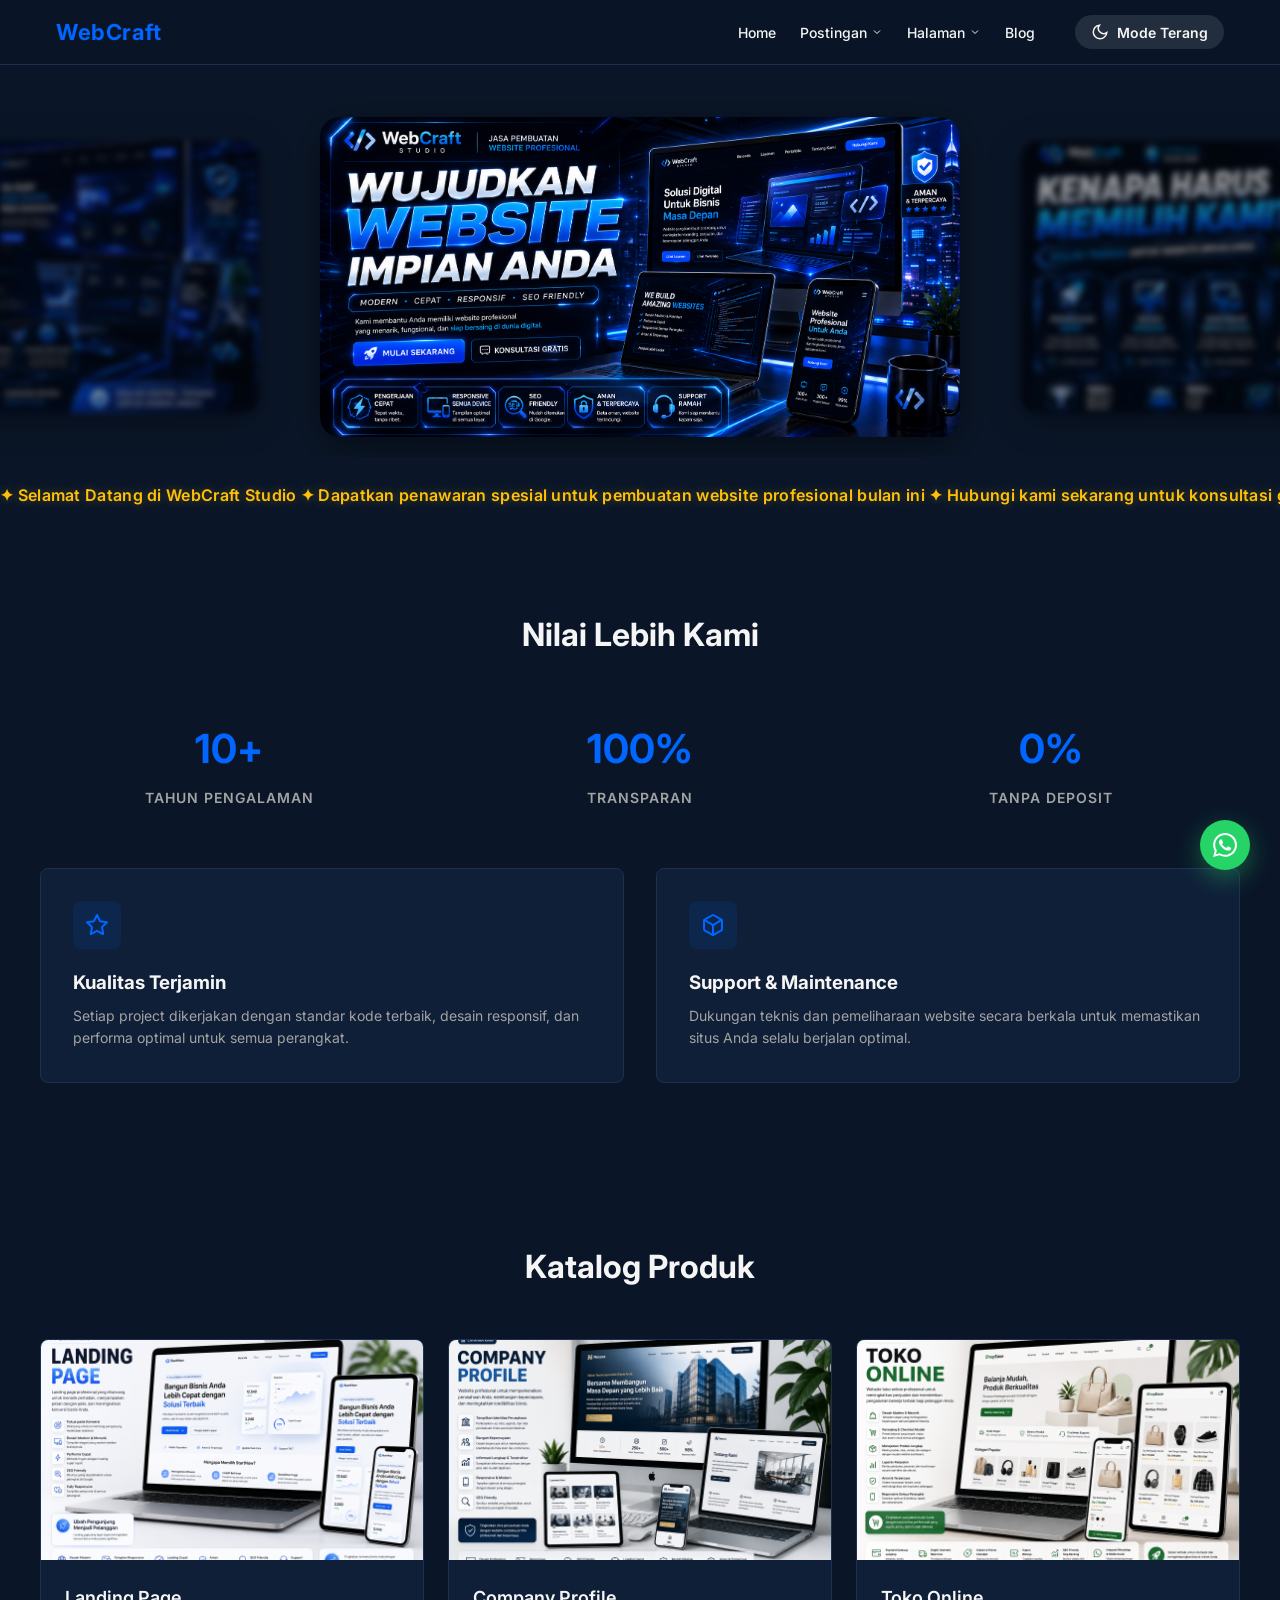
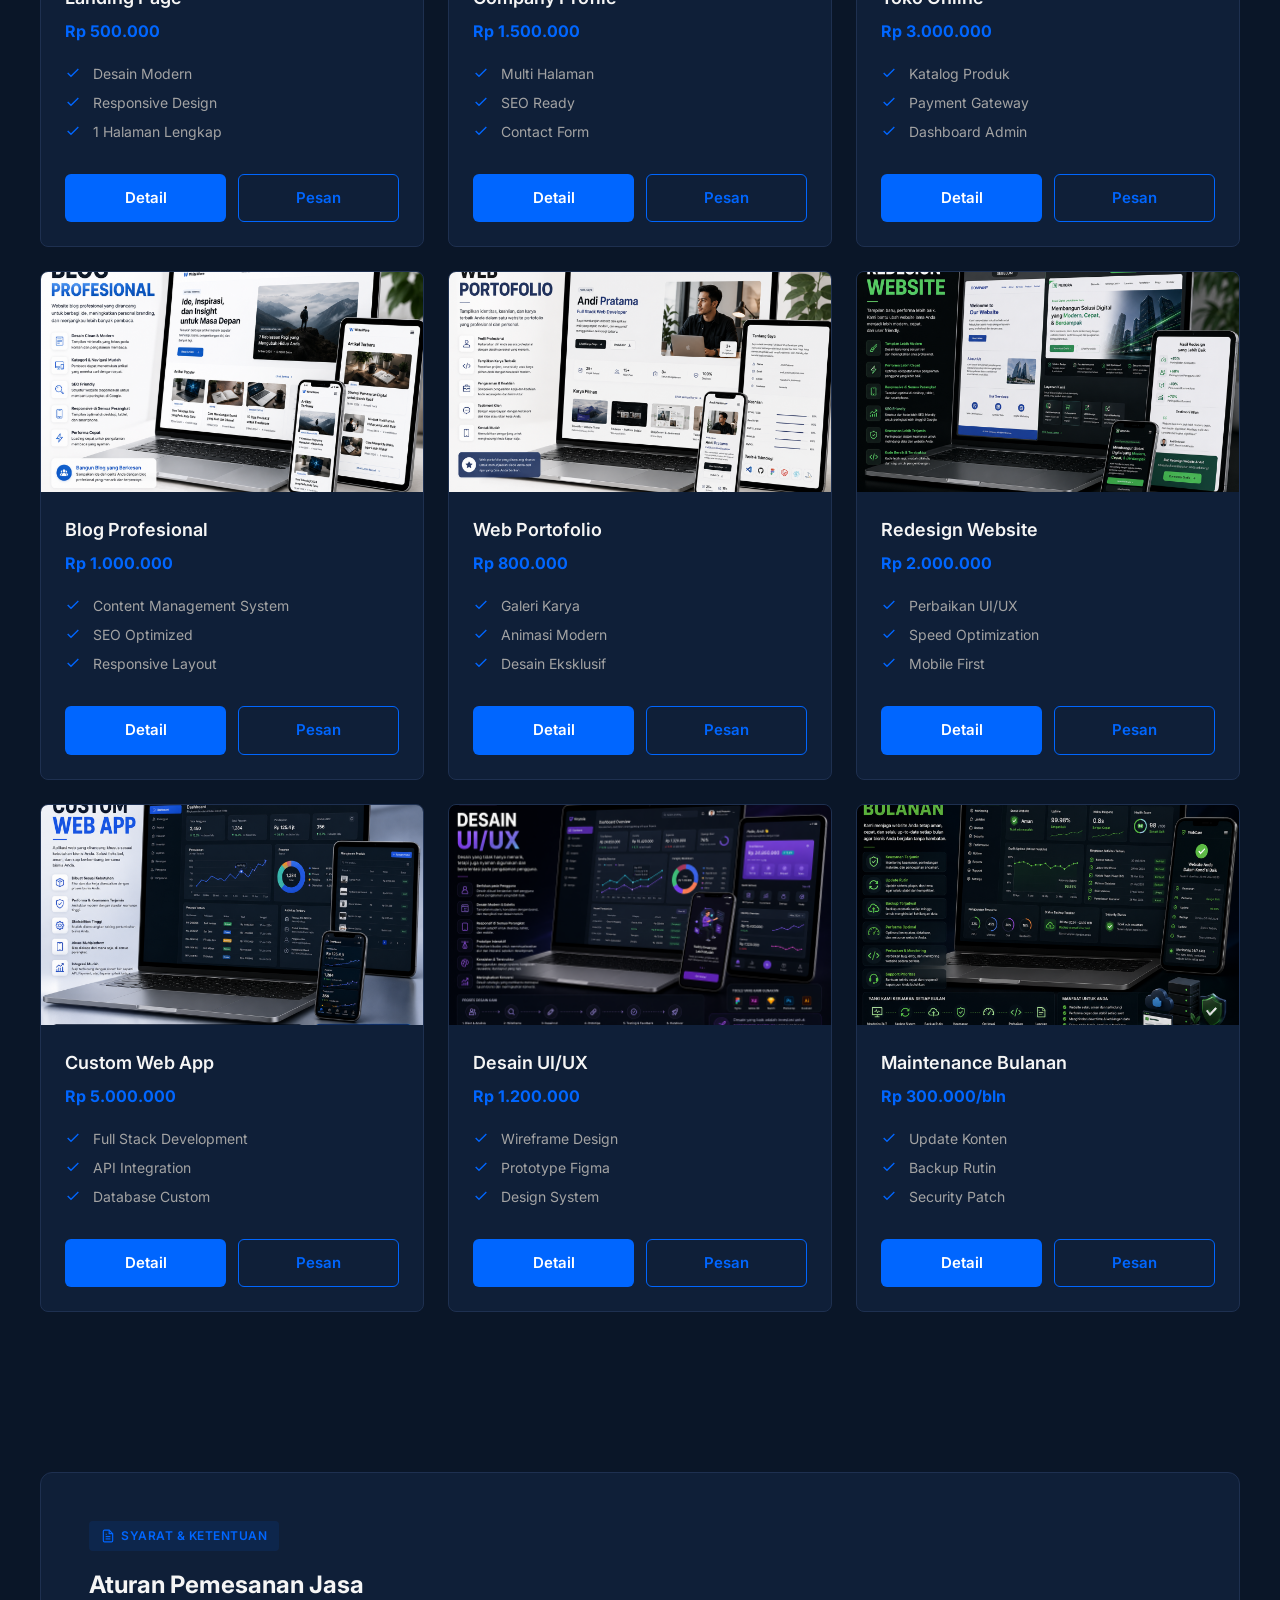
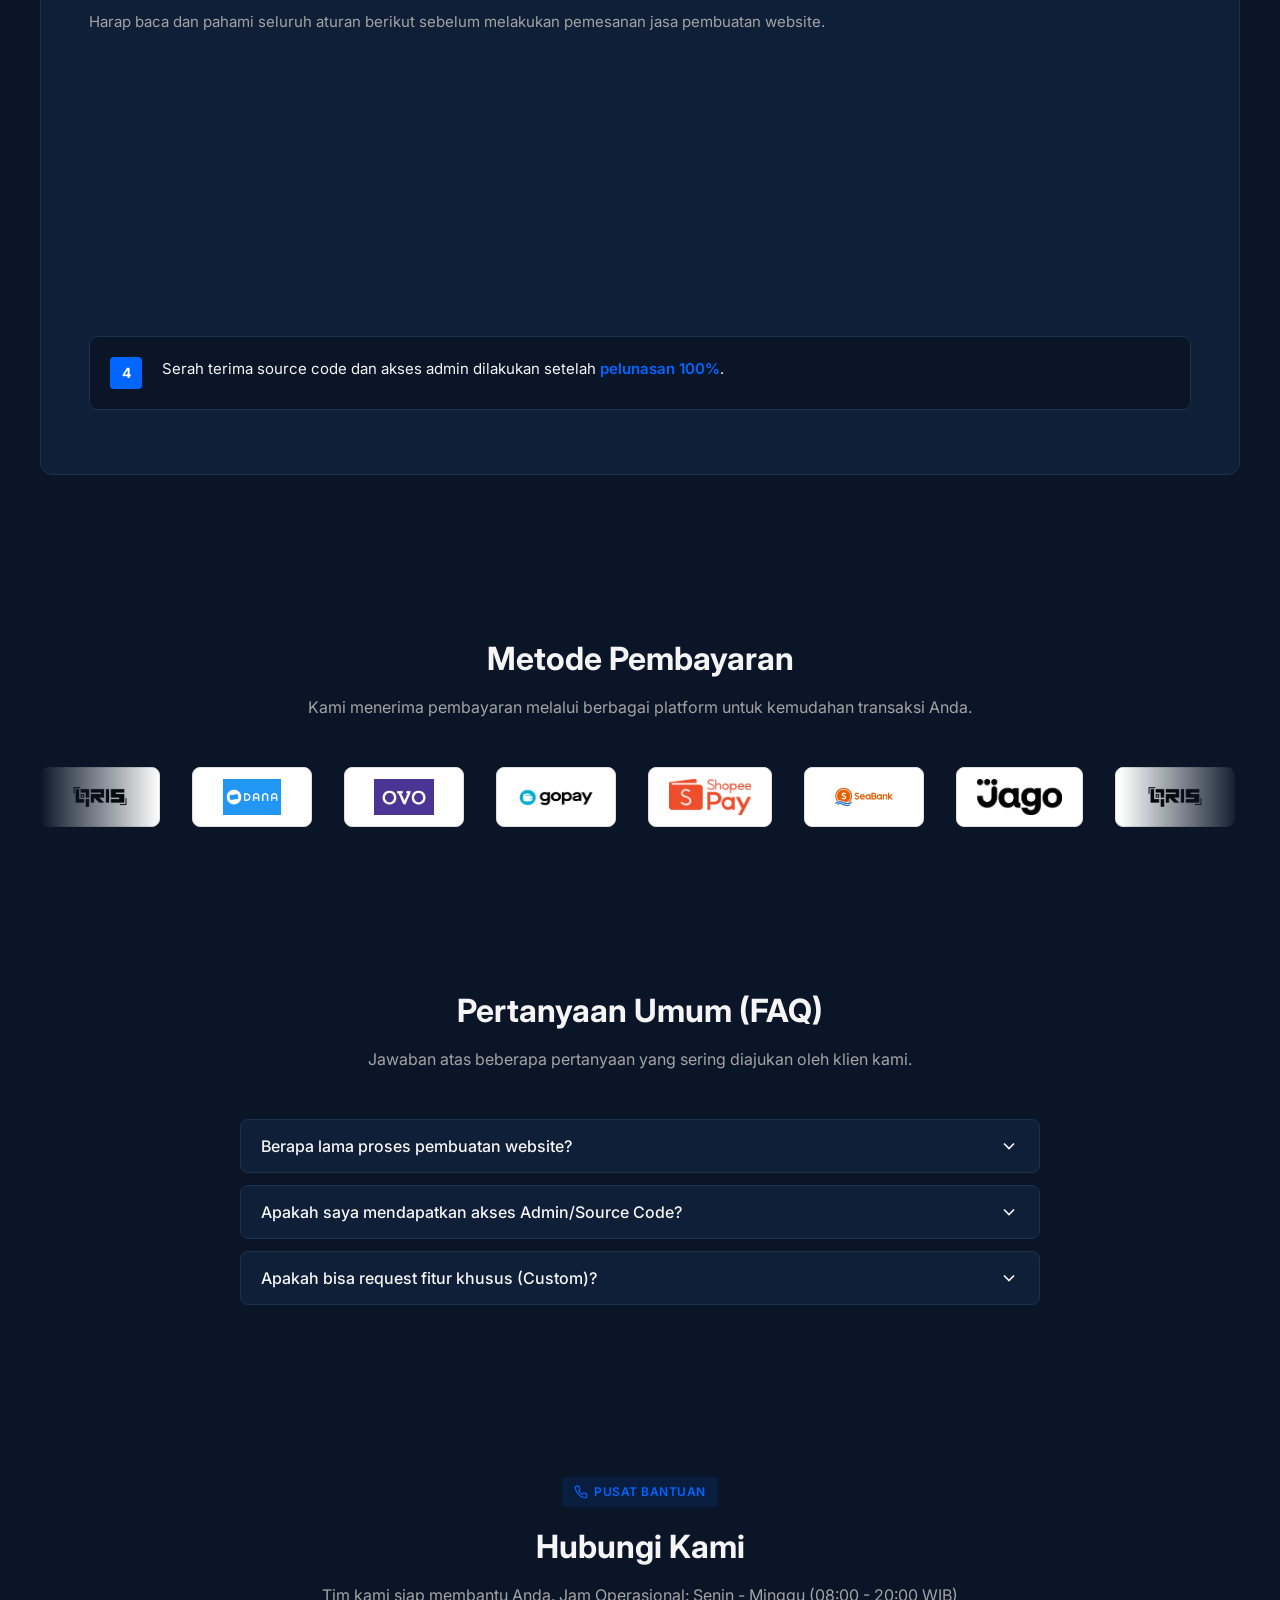
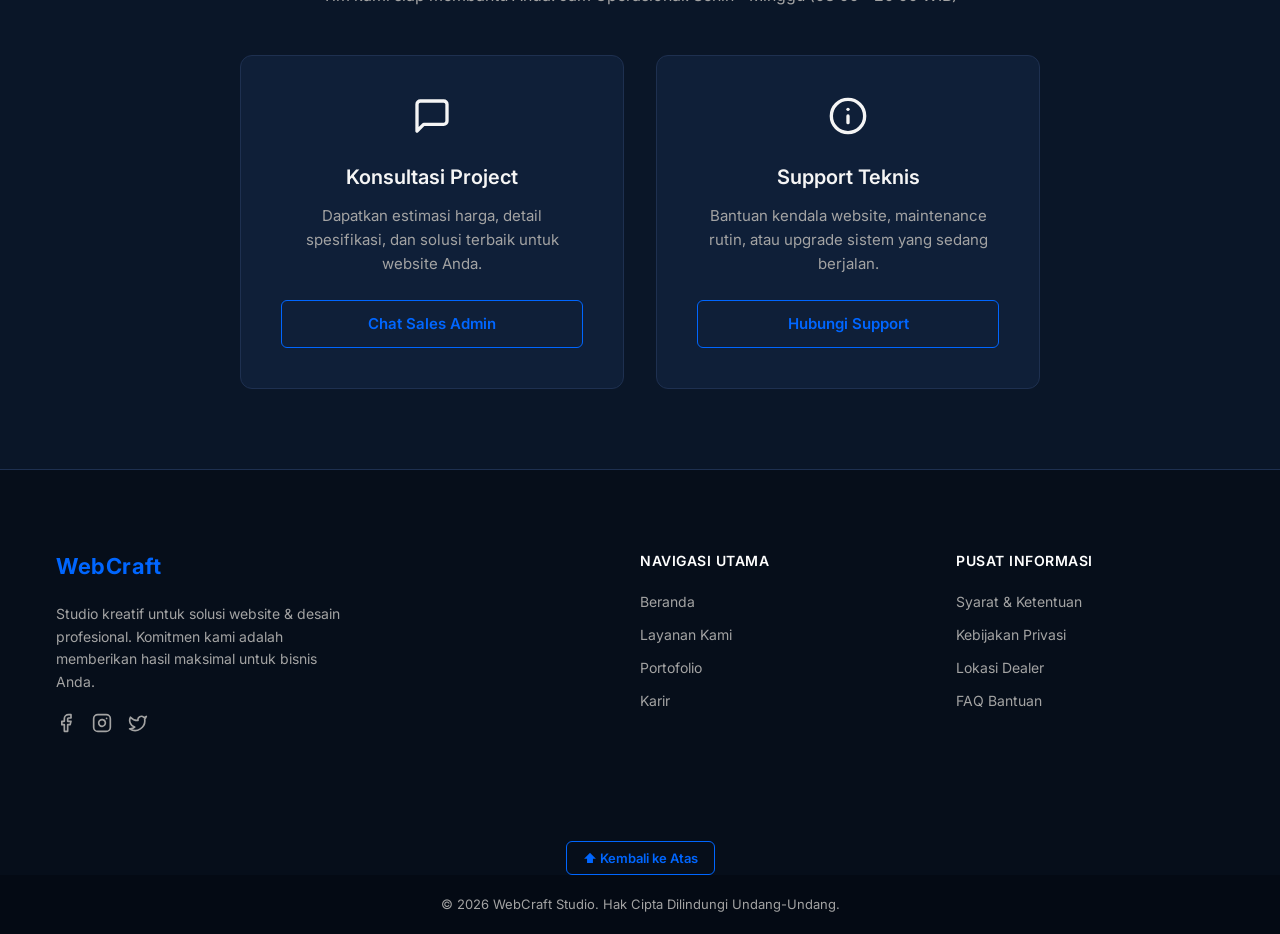
==== commit aca5ec88: "Add files via upload" ====
--- a/index.html
+++ b/index.html
@@ -289,48 +289,48 @@
         <div class="pay-ticker-wrap" style="margin-top: 32px; overflow: hidden; white-space: nowrap; width: 100%; position: relative; mask-image: linear-gradient(to right, transparent, black 10%, black 90%, transparent); -webkit-mask-image: linear-gradient(to right, transparent, black 10%, black 90%, transparent);">
             <div class="pay-ticker" style="display: inline-flex; gap: 32px; animation: payTicker 20s linear infinite;">
                 <!-- Set 1 -->
-                <div class="pay-box" style="background: white; padding: 16px 24px; border-radius: 12px; display: flex; align-items: center; justify-content: center; min-width: 140px; height: 70px;">
-                    <img src="pyment/qris.jpeg" alt="QRIS" style="max-height: 40px; width: auto; mix-blend-mode: multiply; transform: scale(1.8);">
-                </div>
-                <div class="pay-box" style="background: white; padding: 16px 24px; border-radius: 12px; display: flex; align-items: center; justify-content: center; min-width: 140px; height: 70px;">
-                    <img src="pyment/dana.jpeg" alt="DANA" style="max-height: 40px; width: auto; mix-blend-mode: multiply;">
-                </div>
-                <div class="pay-box" style="background: white; padding: 16px 24px; border-radius: 12px; display: flex; align-items: center; justify-content: center; min-width: 140px; height: 70px;">
-                    <img src="pyment/ovo.jpeg" alt="OVO" style="max-height: 40px; width: auto; mix-blend-mode: multiply;">
-                </div>
-                <div class="pay-box" style="background: white; padding: 16px 24px; border-radius: 12px; display: flex; align-items: center; justify-content: center; min-width: 140px; height: 70px;">
-                    <img src="pyment/gopay.jpeg" alt="GoPay" style="max-height: 40px; width: auto; mix-blend-mode: multiply; transform: scale(1.4);">
-                </div>
-                <div class="pay-box" style="background: white; padding: 16px 24px; border-radius: 12px; display: flex; align-items: center; justify-content: center; min-width: 140px; height: 70px;">
-                    <img src="pyment/shopypay.jpeg" alt="ShopeePay" style="max-height: 40px; width: auto; mix-blend-mode: multiply;">
-                </div>
-                <div class="pay-box" style="background: white; padding: 16px 24px; border-radius: 12px; display: flex; align-items: center; justify-content: center; min-width: 140px; height: 70px;">
-                    <img src="pyment/seabank.jpeg" alt="SeaBank" style="max-height: 40px; width: auto; mix-blend-mode: multiply; transform: scale(1.6);">
-                </div>
-                <div class="pay-box" style="background: white; padding: 16px 24px; border-radius: 12px; display: flex; align-items: center; justify-content: center; min-width: 140px; height: 70px;">
-                    <img src="pyment/jago.jpeg" alt="Bank Jago" style="max-height: 40px; width: auto; mix-blend-mode: multiply;">
+                <div class="pay-box">
+                    <img src="pyment/qris.jpeg" alt="QRIS" class="scale-lg">
+                </div>
+                <div class="pay-box">
+                    <img src="pyment/dana.jpeg" alt="DANA">
+                </div>
+                <div class="pay-box">
+                    <img src="pyment/ovo.jpeg" alt="OVO">
+                </div>
+                <div class="pay-box">
+                    <img src="pyment/gopay.jpeg" alt="GoPay" class="scale-sm">
+                </div>
+                <div class="pay-box">
+                    <img src="pyment/shopypay.jpeg" alt="ShopeePay">
+                </div>
+                <div class="pay-box">
+                    <img src="pyment/seabank.jpeg" alt="SeaBank" class="scale-md">
+                </div>
+                <div class="pay-box">
+                    <img src="pyment/jago.jpeg" alt="Bank Jago">
                 </div>
                 <!-- Set 2 (Duplikat untuk efek infinite scroll) -->
-                <div class="pay-box" style="background: white; padding: 16px 24px; border-radius: 12px; display: flex; align-items: center; justify-content: center; min-width: 140px; height: 70px;">
-                    <img src="pyment/qris.jpeg" alt="QRIS" style="max-height: 40px; width: auto; mix-blend-mode: multiply; transform: scale(1.8);">
-                </div>
-                <div class="pay-box" style="background: white; padding: 16px 24px; border-radius: 12px; display: flex; align-items: center; justify-content: center; min-width: 140px; height: 70px;">
-                    <img src="pyment/dana.jpeg" alt="DANA" style="max-height: 40px; width: auto; mix-blend-mode: multiply;">
-                </div>
-                <div class="pay-box" style="background: white; padding: 16px 24px; border-radius: 12px; display: flex; align-items: center; justify-content: center; min-width: 140px; height: 70px;">
-                    <img src="pyment/ovo.jpeg" alt="OVO" style="max-height: 40px; width: auto; mix-blend-mode: multiply;">
-                </div>
-                <div class="pay-box" style="background: white; padding: 16px 24px; border-radius: 12px; display: flex; align-items: center; justify-content: center; min-width: 140px; height: 70px;">
-                    <img src="pyment/gopay.jpeg" alt="GoPay" style="max-height: 40px; width: auto; mix-blend-mode: multiply; transform: scale(1.4);">
-                </div>
-                <div class="pay-box" style="background: white; padding: 16px 24px; border-radius: 12px; display: flex; align-items: center; justify-content: center; min-width: 140px; height: 70px;">
-                    <img src="pyment/shopypay.jpeg" alt="ShopeePay" style="max-height: 40px; width: auto; mix-blend-mode: multiply;">
-                </div>
-                <div class="pay-box" style="background: white; padding: 16px 24px; border-radius: 12px; display: flex; align-items: center; justify-content: center; min-width: 140px; height: 70px;">
-                    <img src="pyment/seabank.jpeg" alt="SeaBank" style="max-height: 40px; width: auto; mix-blend-mode: multiply; transform: scale(1.6);">
-                </div>
-                <div class="pay-box" style="background: white; padding: 16px 24px; border-radius: 12px; display: flex; align-items: center; justify-content: center; min-width: 140px; height: 70px;">
-                    <img src="pyment/jago.jpeg" alt="Bank Jago" style="max-height: 40px; width: auto; mix-blend-mode: multiply;">
+                <div class="pay-box">
+                    <img src="pyment/qris.jpeg" alt="QRIS" class="scale-lg">
+                </div>
+                <div class="pay-box">
+                    <img src="pyment/dana.jpeg" alt="DANA">
+                </div>
+                <div class="pay-box">
+                    <img src="pyment/ovo.jpeg" alt="OVO">
+                </div>
+                <div class="pay-box">
+                    <img src="pyment/gopay.jpeg" alt="GoPay" class="scale-sm">
+                </div>
+                <div class="pay-box">
+                    <img src="pyment/shopypay.jpeg" alt="ShopeePay">
+                </div>
+                <div class="pay-box">
+                    <img src="pyment/seabank.jpeg" alt="SeaBank" class="scale-md">
+                </div>
+                <div class="pay-box">
+                    <img src="pyment/jago.jpeg" alt="Bank Jago">
                 </div>
             </div>
         </div>
--- a/style.css
+++ b/style.css
@@ -549,7 +549,45 @@
     mask-image: linear-gradient(to right, transparent, black 10%, black 90%, transparent);
     -webkit-mask-image: linear-gradient(to right, transparent, black 10%, black 90%, transparent);
 }
+.pay-box {
+    background: white;
+    padding: 12px 20px;
+    border-radius: 8px;
+    border: 1px solid #e0e0e0;
+    display: flex;
+    align-items: center;
+    justify-content: center;
+    min-width: 120px;
+    height: 60px;
+    flex-shrink: 0;
+    overflow: hidden;
+}
+.pay-box img {
+    max-height: 36px;
+    max-width: 100%;
+    width: auto;
+    object-fit: contain;
+    mix-blend-mode: multiply;
+}
+.pay-box img.scale-lg { transform: scale(1.8); }
+.pay-box img.scale-md { transform: scale(1.6); }
+.pay-box img.scale-sm { transform: scale(1.4); }
 @keyframes payTicker {
     0% { transform: translateX(0); }
     100% { transform: translateX(calc(-50% - 16px)); } /* 50% of the total width plus half the gap to seamlessly loop */
 }
+
+@media (max-width: 600px) {
+    .pay-ticker {
+        gap: 10px !important;
+    }
+    .pay-box {
+        min-width: 70px !important;
+        height: 38px !important;
+        padding: 6px 12px !important;
+        border-radius: 6px !important;
+    }
+    .pay-box img {
+        max-height: 20px !important;
+    }
+}
